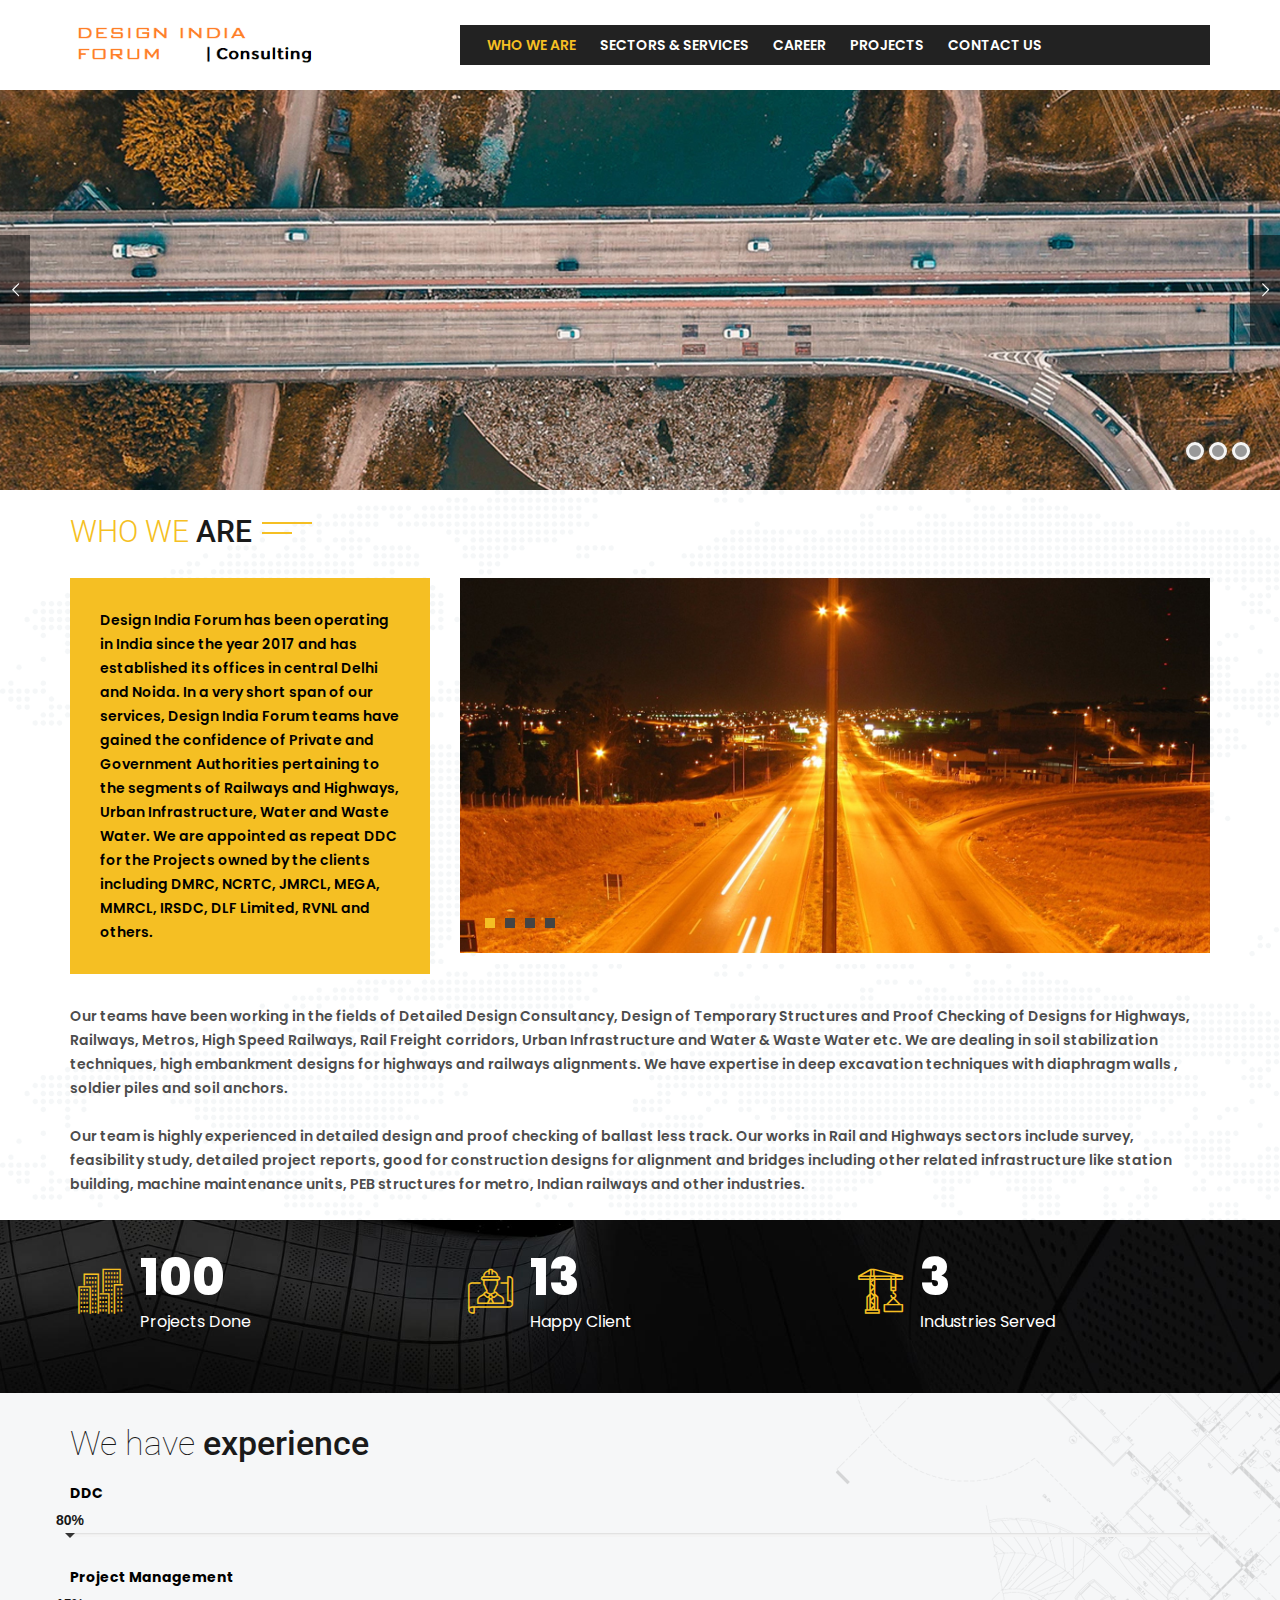
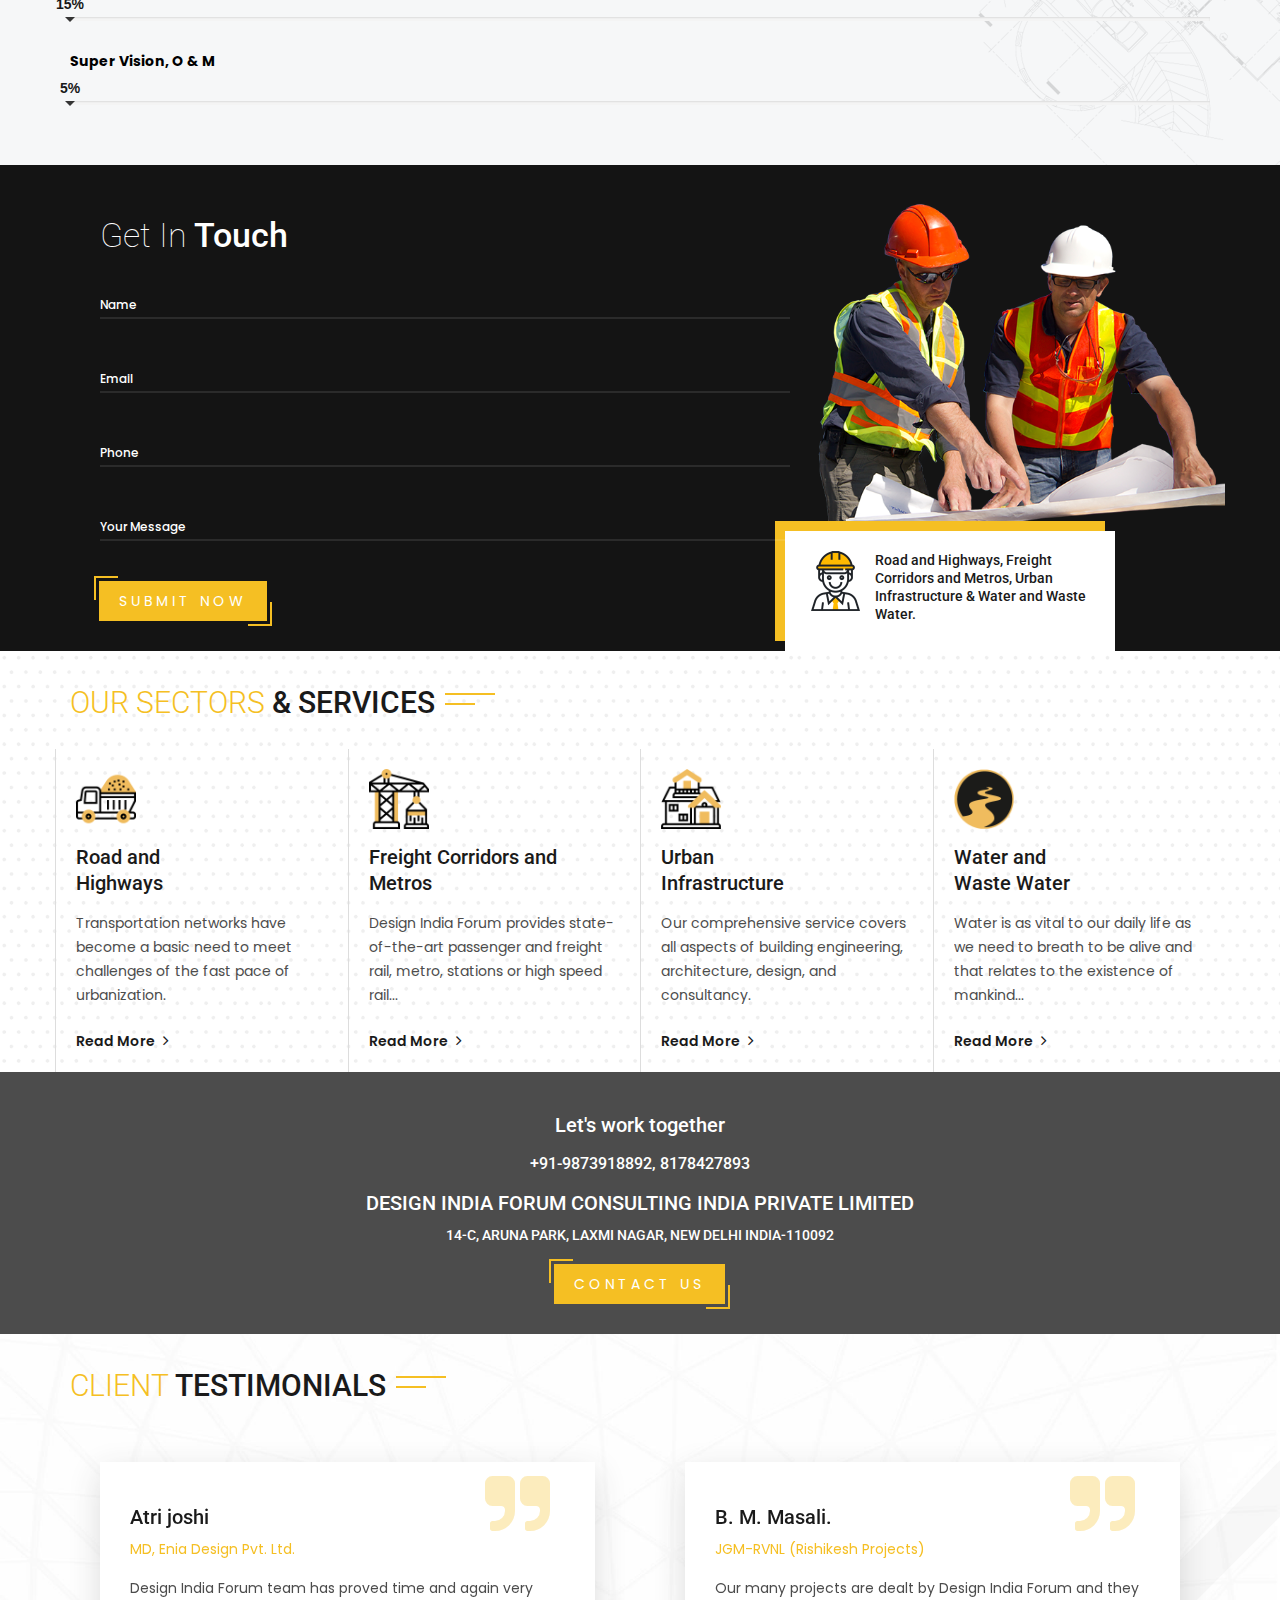
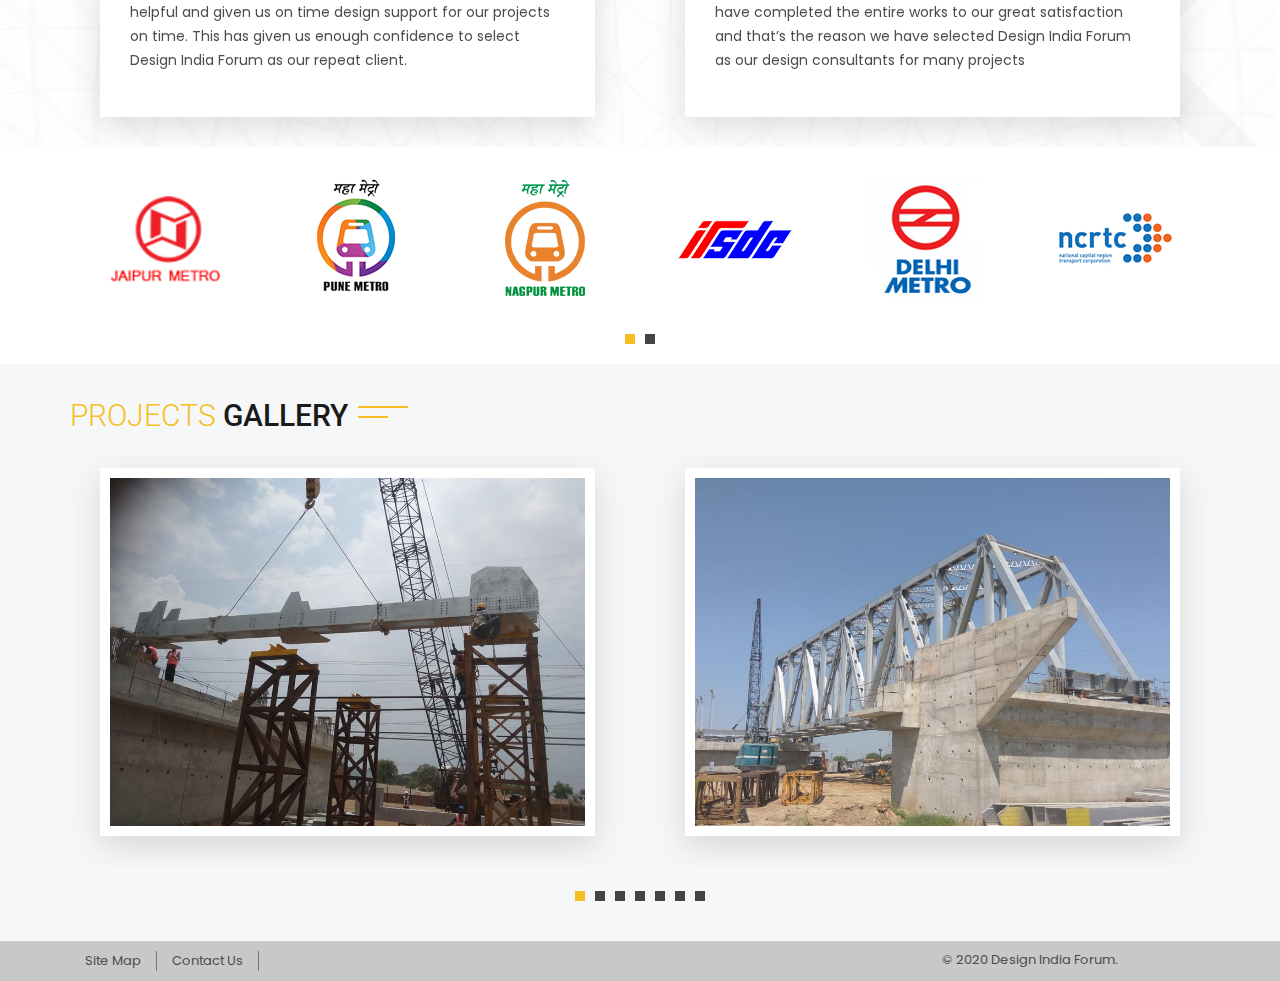
==== index.html @ 88bbe51a "init" ====
<!DOCTYPE html>
<html lang="en">

<!-- Mirrored from ringentinfra.com/ by HTTrack Website Copier/3.x [XR&CO'2014], Sun, 21 Jun 2020 13:38:44 GMT -->
<head>
    <!-- Global site tag (gtag.js) - Google Analytics -->
<script async src="https://www.googletagmanager.com/gtag/js?id=UA-129308106-2"></script>
<script>
  window.dataLayer = window.dataLayer || [];
  function gtag(){dataLayer.push(arguments);}
  gtag('js', new Date());

  gtag('config', 'UA-129308106-2');
</script>


	<!-- META -->
    <meta charset="utf-8">
    <meta http-equiv="X-UA-Compatible" content="IE=edge">
    <meta name="keywords" content="" />
    <meta name="author" content="" />
    <meta name="robots" content="" />    
    <meta name="description" content="" />
    
    <!-- FAVICONS ICON -->
    <link rel="icon" href="images/favicon.ico" type="image/x-icon" />
    <link rel="shortcut icon" type="image/x-icon" href="images/favicon.png" />
    
    <!-- PAGE TITLE HERE -->
    <title>Design India Forum | Home</title>
    
    <!-- MOBILE SPECIFIC -->
    <meta name="viewport" content="width=device-width, initial-scale=1">
    
    <!-- [if lt IE 9]>
        <script src="js/html5shiv.min.js"></script>
        <script src="js/respond.min.js"></script>
	<![endif] -->
    
    <!-- BOOTSTRAP STYLE SHEET -->
    <link rel="stylesheet" type="text/css" href="css/bootstrap.min.css">
    <!-- FONTAWESOME STYLE SHEET -->
    <link rel="stylesheet" type="text/css" href="css/fontawesome/css/font-awesome.min.css" />


    <!-- OWL CAROUSEL STYLE SHEET -->
    <link rel="stylesheet" type="text/css" href="css/owl.carousel.min.css">

    <!-- MAGNIFIC POPUP STYLE SHEET -->
    <link rel="stylesheet" type="text/css" href="css/magnific-popup.min.css">
	
    <!-- LOADER STYLE SHEET -->
    <link rel="stylesheet" type="text/css" href="css/loader.min.css">   

    <!-- FLATICON STYLE SHEET -->
    <link rel="stylesheet" type="text/css" href="css/flaticon.min.css">

    <!-- MAIN STYLE SHEET -->
    <link rel="stylesheet" type="text/css" href="css/style.css">

    <!-- Color Theme Change Css -->
    <link rel="stylesheet" class="skin" type="text/css" href="css/skin/skin-1.css">  
	
    <!-- Side Switcher Css-->
    <link rel="stylesheet" type="text/css" href="css/switcher.css">    

    <!-- REVOLUTION SLIDER CSS -->
    <link rel="stylesheet" type="text/css" href="plugins/revolution/revolution/css/settings.css">
	
    <!-- REVOLUTION NAVIGATION STYLE -->
    <link rel="stylesheet" type="text/css" href="plugins/revolution/revolution/css/navigation.css">
    
    <!-- Google Fonts -->
    <link href="https://fonts.googleapis.com/css?family=Roboto:100,100i,300,300i,400,400i,500,500i,700,700i,900,900i" rel="stylesheet">  
	<link href="https://fonts.googleapis.com/css?family=Poppins:200,200i,300,300i,400,400i,500,500i,600,600i,700,700i,800,800i,900,900i" rel="stylesheet">

</head>

<body>

	<div class="page-wraper"> 
        <!-- HEADER START -->
        <header class="site-header header-style-2">
			<!-- Search Form -->
            <div class="header-middle bg-white">
                <div class="container">
				<div class="row">
				<div class="col-md-4">
                    <div class="logo-header">
                        <a href="index-2.html">
                            <img src="images/logo-light.png" width="216" height="37" alt="" />
                        </a>
                    </div>
                    </div>
					<div class="col-md-8">
					<!-- Search Form -->
            <div class="sticky-header main-bar-wraper">
                <div class="main-bar header-botton nav-bg-secondry">
                    <div class="container">
                        <!-- NAV Toggle Button -->
                        <button data-target=".header-nav" data-toggle="collapse" type="button" class="navbar-toggle collapsed">
                            <span class="sr-only">Toggle navigation</span>
                            <span class="icon-bar"></span>
                            <span class="icon-bar"></span>
                            <span class="icon-bar"></span>
                        </button>
                        
                        <!-- MAIN Nav -->
                        <div class="header-nav navbar-collapse collapse">
                                <ul class=" nav navbar-nav">
                                    <!-- <li> -->
                                        <!-- <a href="index.html">Home</a> -->
                                     <!-- </li> -->
                                    <li  class="active">
                                        <a href="index-2.html">Who We Are</a>
                                    </li>                                                                                                                                            
                                    <li>
                                        <a href="javascript:;">Sectors & Services</a>
                                        <ul class="sub-menu">
                                            <li><a href="roadshighway.html">Road and Highways</a></li>
                                            <li><a href="freightcorridorsmetros.html">Freight Corridors and Metros</a></li>
                                            <li><a href="urbanInfrastructure.html">Urban Infrastructure</a></li>                                    
                                            <li><a href="waterwastewater.html">Water and Waste Water</a></li>                     
                                        </ul>                                   
                                    </li>

                                    <li>
                                        <a href="career.html">Career</a>                                        
                                    </li>
                                    <li>
                                        <a href="project.html">Projects</a>                                        
                                    </li> 
                                    <li>
                                        <a href="contact.html">Contact Us</a>                                        
                                    </li> 
                                         									

                                                                   
                                </ul>
                            </div>
                    </div>
                </div>
            </div>    
					</div>
                 </div>
                    
                </div>
            </div>
            
			        
            
        </header>
        <!-- HEADER END -->
        
        <!-- CONTENT START -->
        <div class="page-content">

                                            
            <!-- SLIDER START -->
            <div id="welcome_wrapper" class="rev_slider_wrapper fullscreen-container" data-alias="goodnews-header">
                <div id="rev_slider_one" class="rev_slider fullwidthabanner" style="display:none;" data-version="5.4.3.1">
                    <ul>	
                        <!-- SLIDE 1 -->
                        <li data-index="rs-901" 
                        data-transition="fade" 
                        data-slotamount="default" 
                        data-hideafterloop="0" 
                        data-hideslideonmobile="off"  
                        data-easein="default" 
                        data-easeout="default" 
                        data-masterspeed="default"  
                        data-thumb="images/main-slider/slider2/slide1.jpg"  
                        data-rotate="0"  
                        data-fstransition="fade" 
                        data-fsmasterspeed="300" 
                        data-fsslotamount="7" 
                        data-saveperformance="off"  
                        data-title="" 
                        data-param1="" 
                        data-param2="" 
                        data-param3="" 
                        data-param4="" 
                        data-param5="" 
                        data-param6="" 
                        data-param7="" 
                        data-param8="" 
                        data-param9="" 
                        data-param10="" 
                        data-description="">
                            <!-- MAIN IMAGE -->
                            <img src="images/main-slider/slider2/slide1.jpg" alt="" class="rev-slidebg" data-bgfit="cover" data-bgparallax="10" data-bgposition="center center" data-bgrepeat="no-repeat" data-no-retina=""/>
                            <!-- LAYERS -->
                            <!-- LAYER NR. 1 [ for overlay ] -->
                            <div class="tp-caption tp-shape tp-shapewrapper " 
                            id="slide-901-layer-0" 
                            data-x="['center','center','center','center']" data-hoffset="['0','0','0','0']" 
                            data-y="['middle','middle','middle','middle']" data-voffset="['0','0','0','0']" 
                            data-width="full"
                            data-height="full"
                            data-whitespace="nowrap"
                            data-type="shape" 
                            data-basealign="slide" 
                            data-responsive_offset="off" 
                            data-responsive="off"
                            data-frames='[
                            {"from":"opacity:0;","speed":1000,"to":"o:1;","delay":0,"ease":"Power4.easeOut"},
                            {"delay":"wait","speed":1000,"to":"opacity:0;","ease":"Power4.easeOut"}
                            ]'
                            data-textAlign="['left','left','left','left']"
                            data-paddingtop="[0,0,0,0]"
                            data-paddingright="[0,0,0,0]"
                            data-paddingbottom="[0,0,0,0]"
                            data-paddingleft="[0,0,0,0]"
                            
                            style="z-index: 1;background-color:rgba(0, 0, 0, 0.0);border-color:rgba(0, 0, 0, 0);border-width:0px;"> 
                            </div>
                            
                           
                           
                                                        
                            <!-- LAYER NR. 4 [ for title ] -->
                            <div class="tp-caption   tp-resizeme" 
                            id="slide-901-layer-2" 
                            data-x="['left','left','left','left']" data-hoffset="['50','130','130','130']" 
                            data-y="['top','top','top','top']" data-voffset="['100','100','70','80']"  
                            data-fontsize="['72','72','62','52']"
                            data-lineheight="['82','82','72','62']"
                            data-width="['700','700','700','96%']"
                            data-height="['none','none','none','none']"
                            data-whitespace="['normal','normal','normal','normal']"
                        
                            data-type="text" 
                            data-responsive_offset="on" 
                           data-frames='[{"from":"y:[100%];z:0;rX:0deg;rY:0;rZ:0;sX:1;sY:1;skX:0;skY:0;","mask":"x:0px;y:0px;s:inherit;e:inherit;","speed":1500,"to":"o:1;","delay":1000,"ease":"Power3.easeInOut"},{"delay":"wait","speed":1000,"to":"auto:auto;","mask":"x:0;y:0;s:inherit;e:inherit;","ease":"Power3.easeInOut"}]'
                            data-textAlign="['left','left','left','left']"
                            data-paddingtop="[5,5,5,5]"
                            data-paddingright="[0,0,0,0]"
                            data-paddingbottom="[0,0,0,0]"
                            data-paddingleft="[0,0,0,0]"
                        
                            style="z-index: 13; 
                            white-space: normal; 
                            font-weight: 700;
                            color:#fff;
                            border-width:0px;font-family: 'Poppins', sans-serif; text-transform:uppercase ;">
                            <div>We Build Your Dream</div>
                            
                            </div>
                        
                            <!-- LAYER NR. 5 [ for block] -->

							   

                            
                            <!-- LAYER NR. 5 [ for block] -->
                            <div class="tp-caption   tp-resizeme" 
                            id="slide-901-layer-4" 
                            data-x="['left','left','left','left']" data-hoffset="['50','130','130','130']" 
                            data-y="['top','top','top','top']" data-voffset="['370','370','310','260']"  
                            data-fontsize="['20','20','38','28']"
                            data-lineheight="['28','28','48','38']"
                            data-width="['600','600','700','600']"
                            data-height="['none','none','none','none']"
                            data-whitespace="['normal','normal','normal','normal']"
                        
                            data-type="text" 
                            data-responsive_offset="on" 
                            data-frames='[{"from":"y:[100%];z:0;rX:0deg;rY:0;rZ:0;sX:1;sY:1;skX:0;skY:0;","mask":"x:0px;y:0px;s:inherit;e:inherit;","speed":1500,"to":"o:1;","delay":1000,"ease":"Power3.easeInOut"},{"delay":"wait","speed":1000,"to":"auto:auto;","mask":"x:0;y:0;s:inherit;e:inherit;","ease":"Power3.easeInOut"}]'
                            data-textAlign="['left','left','left','left']"
                            data-paddingtop="[5,5,5,5]"
                            data-paddingright="[0,0,0,0]"
                            data-paddingbottom="[0,0,0,0]"
                            data-paddingleft="[0,0,0,0]"
                        
                            style="z-index: 13; 
                            white-space: normal; 
                            font-weight: 500;
                            color:#fff;
                             border-width:0px;font-family: 'Poppins', sans-serif; display:none;">
                            It is a long established fact that a reader will be distracted by the readable content.
                            
                            </div>                                                               
                        
                            <!-- LAYER NR. 5 [ for see all service botton ] -->
                            <div class="tp-caption tp-resizeme" 	
                            id="slide-901-layer-5"						
                            data-x="['left','left','left','left']" data-hoffset="['50','130','130','130']" 
    
                            data-y="['top','top','top','top']" data-voffset="['460','480','500','420']"  
                            data-lineheight="['none','none','none','none']"
                            data-width="['300','300','300','300']"
                            data-height="['none','none','none','none']"
                            data-whitespace="['normal','normal','normal','normal']"
                            
                            data-type="text" 
                            data-responsive_offset="on"
                            data-frames='[{"from":"y:[100%];z:0;rX:0deg;rY:0;rZ:0;sX:1;sY:1;skX:0;skY:0;","mask":"x:0px;y:0px;s:inherit;e:inherit;","speed":1500,"to":"o:1;","delay":1000,"ease":"Power3.easeInOut"},{"delay":"wait","speed":1000,"to":"auto:auto;","mask":"x:0;y:0;s:inherit;e:inherit;","ease":"Power3.easeInOut"}]'
                            data-textAlign="['left','left','left','left']"
                            data-paddingtop="[0,0,0,0]"
                            data-paddingright="[0,0,0,0]"
                            data-paddingbottom="[0,0,0,0]"
                            data-paddingleft="[0,0,0,0]"
                            
                            style="z-index:100; text-transform:uppercase; margin:10px;display:none;">
                            <a href="javascript:;" class="site-button-secondry btn-effect">More About</a>
                            </div>
                            
                            
                            <!-- LAYER NR. 6 [ for see all service botton ] -->
                            <div class="tp-caption tp-resizeme" 	
                            id="slide-901-layer-6"						
                            data-x="['left','left','left','left']" data-hoffset="['50','130','130','130']" 
    
                            data-y="['top','top','top','top']" data-voffset="['400','480','500','420']"  
                            data-lineheight="['none','none','none','none']"
                            data-width="['300','300','300','300']"
                            data-height="['none','none','none','none']"
                            data-whitespace="['normal','normal','normal','normal']"
                            
                            data-type="text" 
                            data-responsive_offset="on"
                            data-frames='[{"from":"y:[100%];z:0;rX:0deg;rY:0;rZ:0;sX:1;sY:1;skX:0;skY:0;","mask":"x:0px;y:0px;s:inherit;e:inherit;","speed":1500,"to":"o:1;","delay":1000,"ease":"Power3.easeInOut"},{"delay":"wait","speed":1000,"to":"auto:auto;","mask":"x:0;y:0;s:inherit;e:inherit;","ease":"Power3.easeInOut"}]'
                            data-textAlign="['left','left','left','left']"
                            data-paddingtop="[0,0,0,0]"
                            data-paddingright="[0,0,0,0]"
                            data-paddingbottom="[0,0,0,0]"
                            data-paddingleft="[0,0,0,0]"
                            
                            style="z-index:100; text-transform:uppercase; margin:10px;display:none;">
                            <a href="javascript:;" class="site-button btn-effect">Contact Us</a>
                            </div>     
                        </li>
                        

                        <!-- SLIDE 2 -->
                       <li data-index="rs-902" 
                        data-transition="fade" 
                        data-slotamount="default" 
                        data-hideafterloop="0" 
                        data-hideslideonmobile="off"  
                        data-easein="default" 
                        data-easeout="default" 
                        data-masterspeed="default"  
                        data-thumb="images/main-slider/slider2/slide2.jpg"  
                        data-rotate="0"  
                        data-fstransition="fade" 
                        data-fsmasterspeed="300" 
                        data-fsslotamount="7" 
                        data-saveperformance="off"  
                        data-title="" 
                        data-param1="" 
                        data-param2="" 
                        data-param3="" 
                        data-param4="" 
                        data-param5="" 
                        data-param6="" 
                        data-param7="" 
                        data-param8="" 
                        data-param9="" 
                        data-param10="" 
                        data-description="">
                            <!-- MAIN IMAGE -->
                            <img src="images/main-slider/slider2/slide2.jpg" alt="" class="rev-slidebg" data-bgfit="cover" data-bgparallax="10" data-bgposition="center center" data-bgrepeat="no-repeat" data-no-retina="">
                            <!-- LAYERS -->
                            <!-- LAYER NR. 1 [ for overlay ] -->
                            <div class="tp-caption tp-shape tp-shapewrapper " 
                            id="slide-902-layer-0" 
                            data-x="['center','center','center','center']" data-hoffset="['0','0','0','0']" 
                            data-y="['middle','middle','middle','middle']" data-voffset="['0','0','0','0']" 
                            data-width="full"
                            data-height="full"
                            data-whitespace="nowrap"
                            data-type="shape" 
                            data-basealign="slide" 
                            data-responsive_offset="off" 
                            data-responsive="off"
                            data-frames='[
                            {"from":"opacity:0;","speed":1000,"to":"o:1;","delay":0,"ease":"Power4.easeOut"},
                            {"delay":"wait","speed":1000,"to":"opacity:0;","ease":"Power4.easeOut"}
                            ]'
                            data-textAlign="['left','left','left','left']"
                            data-paddingtop="[0,0,0,0]"
                            data-paddingright="[0,0,0,0]"
                            data-paddingbottom="[0,0,0,0]"
                            data-paddingleft="[0,0,0,0]"
                            
                            style="z-index: 1;background-color:rgba(0, 0, 0, 0.0);border-color:rgba(0, 0, 0, 0);border-width:0px;"> 
                            </div>
                            
                           
                           
                                                        
                            <!-- LAYER NR. 4 [ for title ] -->
                            <div class="tp-caption   tp-resizeme" 
                            id="slide-902-layer-2" 
                            data-x="['left','left','left','left']" data-hoffset="['50','130','130','130']" 
                            data-y="['top','top','top','top']" data-voffset="['100','100','70','80']"  
                            data-fontsize="['72','72','62','52']"
                            data-lineheight="['82','82','72','62']"
                            data-width="['700','700','700','96%']"
                            data-height="['none','none','none','none']"
                            data-whitespace="['normal','normal','normal','normal']"
                        
                            data-type="text" 
                            data-responsive_offset="on" 
                           data-frames='[{"from":"y:[100%];z:0;rX:0deg;rY:0;rZ:0;sX:1;sY:1;skX:0;skY:0;","mask":"x:0px;y:0px;s:inherit;e:inherit;","speed":1500,"to":"o:1;","delay":1000,"ease":"Power3.easeInOut"},{"delay":"wait","speed":1000,"to":"auto:auto;","mask":"x:0;y:0;s:inherit;e:inherit;","ease":"Power3.easeInOut"}]'
                            data-textAlign="['left','left','left','left']"
                            data-paddingtop="[5,5,5,5]"
                            data-paddingright="[0,0,0,0]"
                            data-paddingbottom="[0,0,0,0]"
                            data-paddingleft="[0,0,0,0]"
                        
                            style="z-index: 13; 
                            white-space: normal; 
                            font-weight: 700;
                            color:#111;
                            border-width:0px;font-family: 'Poppins', sans-serif; text-transform:uppercase ;">
                            <div>From concept to creation.</div>
                            
                            </div>
                        
                            <!-- LAYER NR. 5 [ for block] -->

							   

                            
                            <!-- LAYER NR. 5 [ for block] -->
                            <div class="tp-caption   tp-resizeme" 
                            id="slide-902-layer-4" 
                            data-x="['left','left','left','left']" data-hoffset="['50','130','130','130']" 
                            data-y="['top','top','top','top']" data-voffset="['370','370','310','300']"  
                            data-fontsize="['20','20','38','28']"
                            data-lineheight="['28','28','48','38']"
                            data-width="['600','600','700','600']"
                            data-height="['none','none','none','none']"
                            data-whitespace="['normal','normal','normal','normal']"
                        
                            data-type="text" 
                            data-responsive_offset="on" 
                            data-frames='[{"from":"y:[100%];z:0;rX:0deg;rY:0;rZ:0;sX:1;sY:1;skX:0;skY:0;","mask":"x:0px;y:0px;s:inherit;e:inherit;","speed":1500,"to":"o:1;","delay":1000,"ease":"Power3.easeInOut"},{"delay":"wait","speed":1000,"to":"auto:auto;","mask":"x:0;y:0;s:inherit;e:inherit;","ease":"Power3.easeInOut"}]'
                            data-textAlign="['left','left','left','left']"
                            data-paddingtop="[5,5,5,5]"
                            data-paddingright="[0,0,0,0]"
                            data-paddingbottom="[0,0,0,0]"
                            data-paddingleft="[0,0,0,0]"
                        
                            style="z-index: 13; 
                            white-space: normal; 
                            font-weight: 500;
                            color:#111;
                             border-width:0px;font-family: 'Poppins', sans-serif;display:none;">
                            It is a long established fact that a reader will be distracted by the readable content.
                            
                            </div>                                                               
                        
                            <!-- LAYER NR. 6 [ for see all service botton ] -->
                            <div class="tp-caption tp-resizeme" 	
                            id="slide-902-layer-5"						
                            data-x="['left','left','left','left']" data-hoffset="['50','130','130','130']" 
    
                            data-y="['top','top','top','top']" data-voffset="['460','480','500','420']"  
                            data-lineheight="['none','none','none','none']"
                            data-width="['300','300','300','300']"
                            data-height="['none','none','none','none']"
                            data-whitespace="['normal','normal','normal','normal']"
                            
                            data-type="text" 
                            data-responsive_offset="on"
                            data-frames='[{"from":"y:[100%];z:0;rX:0deg;rY:0;rZ:0;sX:1;sY:1;skX:0;skY:0;","mask":"x:0px;y:0px;s:inherit;e:inherit;","speed":1500,"to":"o:1;","delay":1000,"ease":"Power3.easeInOut"},{"delay":"wait","speed":1000,"to":"auto:auto;","mask":"x:0;y:0;s:inherit;e:inherit;","ease":"Power3.easeInOut"}]'
                            data-textAlign="['left','left','left','left']"
                            data-paddingtop="[0,0,0,0]"
                            data-paddingright="[0,0,0,0]"
                            data-paddingbottom="[0,0,0,0]"
                            data-paddingleft="[0,0,0,0]"
                            
                            style="z-index:100; text-transform:uppercase;margin:10px;display:none;">
                            <a href="javascript:;" class="site-button-secondry btn-effect ">More About</a>
                            </div>
                            
                            <!-- LAYER NR. 6 [ for see all service botton ] -->
                            <div class="tp-caption tp-resizeme" 	
                            id="slide-902-layer-6"						
                            data-x="['left','left','left','left']" data-hoffset="['50','130','130','130']" 
    
                            data-y="['top','top','top','top']" data-voffset="['400','480','500','420']"  
                            data-lineheight="['none','none','none','none']"
                            data-width="['300','300','300','300']"
                            data-height="['none','none','none','none']"
                            data-whitespace="['normal','normal','normal','normal']"
                            
                            data-type="text" 
                            data-responsive_offset="on"
                            data-frames='[{"from":"y:[100%];z:0;rX:0deg;rY:0;rZ:0;sX:1;sY:1;skX:0;skY:0;","mask":"x:0px;y:0px;s:inherit;e:inherit;","speed":1500,"to":"o:1;","delay":1000,"ease":"Power3.easeInOut"},{"delay":"wait","speed":1000,"to":"auto:auto;","mask":"x:0;y:0;s:inherit;e:inherit;","ease":"Power3.easeInOut"}]'
                            data-textAlign="['left','left','left','left']"
                            data-paddingtop="[0,0,0,0]"
                            data-paddingright="[0,0,0,0]"
                            data-paddingbottom="[0,0,0,0]"
                            data-paddingleft="[0,0,0,0]"
                            
                            style="z-index:100; text-transform:uppercase; margin:10px;display:none;">
                            <a href="javascript:;" class="site-button btn-effect">Contact Us</a>
                            </div>                                 
     
                        </li>
                        
                        
                        <!-- SLIDE 3-->
                        <li data-index="rs-903" 
                        data-transition="fade" 
                        data-slotamount="default" 
                        data-hideafterloop="0" 
                        data-hideslideonmobile="off"  
                        data-easein="default" 
                        data-easeout="default" 
                        data-masterspeed="default"  
                        data-thumb="images/main-slider/slider2/slide3.jpg"  
                        data-rotate="0"  
                        data-fstransition="fade" 
                        data-fsmasterspeed="300" 
                        data-fsslotamount="7" 
                        data-saveperformance="off"  
                        data-title="" 
                        data-param1="" 
                        data-param2="" 
                        data-param3="" 
                        data-param4="" 
                        data-param5="" 
                        data-param6="" 
                        data-param7="" 
                        data-param8="" 
                        data-param9="" 
                        data-param10="" 
                        data-description="">
                            <!-- MAIN IMAGE -->
                            <img src="images/main-slider/slider2/slide3.jpg" alt="" class="rev-slidebg" data-bgfit="cover" data-bgparallax="10" data-bgposition="center center" data-bgrepeat="no-repeat" data-no-retina="">
                            <!-- LAYERS -->
                            <!-- LAYER NR. 1 [ for overlay ] -->
                            <div class="tp-caption tp-shape tp-shapewrapper " 
                            id="slide-903-layer-0" 
                            data-x="['center','center','center','center']" data-hoffset="['0','0','0','0']" 
                            data-y="['middle','middle','middle','middle']" data-voffset="['0','0','0','0']" 
                            data-width="full"
                            data-height="full"
                            data-whitespace="nowrap"
                            data-type="shape" 
                            data-basealign="slide" 
                            data-responsive_offset="off" 
                            data-responsive="off"
                            data-frames='[
                            {"from":"opacity:0;","speed":1000,"to":"o:1;","delay":0,"ease":"Power4.easeOut"},
                            {"delay":"wait","speed":1000,"to":"opacity:0;","ease":"Power4.easeOut"}
                            ]'
                            data-textAlign="['left','left','left','left']"
                            data-paddingtop="[0,0,0,0]"
                            data-paddingright="[0,0,0,0]"
                            data-paddingbottom="[0,0,0,0]"
                            data-paddingleft="[0,0,0,0]"
                            
                            style="z-index: 1;background-color:rgba(0, 0, 0, 0.0);border-color:rgba(0, 0, 0, 0);border-width:0px;"> 
                            </div>
                  
                            <!-- LAYER NR. 4 [ for title ] -->
                            <div class="tp-caption   tp-resizeme" 
                            id="slide-903-layer-2" 
                            data-x="['left','left','left','left']" data-hoffset="['50','130','130','130']" 
                            data-y="['top','top','top','top']" data-voffset="['100','100','70','80']"  
                            data-fontsize="['72','72','62','52']"
                            data-lineheight="['82','82','72','62']"
                            data-width="['700','700','700','96%']"
                            data-height="['none','none','none','none']"
                            data-whitespace="['normal','normal','normal','normal']"
                        
                            data-type="text" 
                            data-responsive_offset="on" 
                           data-frames='[{"from":"y:[100%];z:0;rX:0deg;rY:0;rZ:0;sX:1;sY:1;skX:0;skY:0;","mask":"x:0px;y:0px;s:inherit;e:inherit;","speed":1500,"to":"o:1;","delay":1000,"ease":"Power3.easeInOut"},{"delay":"wait","speed":1000,"to":"auto:auto;","mask":"x:0;y:0;s:inherit;e:inherit;","ease":"Power3.easeInOut"}]'
                            data-textAlign="['left','left','left','left']"
                            data-paddingtop="[5,5,5,5]"
                            data-paddingright="[0,0,0,0]"
                            data-paddingbottom="[0,0,0,0]"
                            data-paddingleft="[0,0,0,0]"
                        
                            style="z-index: 13; 
                            white-space: normal; 
                            font-weight: 700;
                            color:#fff;
							text-shadow:0 0 5px rgba(0,0,0,0.5);
                            border-width:0px;font-family: 'Poppins', sans-serif; text-transform:uppercase ;">
                            <div>Making dreams come to life</div>
                            
                            </div>
                        
                            <!-- LAYER NR. 5 [ for block] -->

                            <!-- LAYER NR. 5 [ for block] -->
                            <div class="tp-caption   tp-resizeme" 
                            id="slide-903-layer-4" 
                            data-x="['left','left','left','left']" data-hoffset="['50','130','130','130']" 
                            data-y="['top','top','top','top']" data-voffset="['370','370','310','300']"  
                            data-fontsize="['20','20','38','28']"
                            data-lineheight="['28','28','48','38']"
                            data-width="['600','600','700','600']"
                            data-height="['none','none','none','none']"
                            data-whitespace="['normal','normal','normal','normal']"
                        
                            data-type="text" 
                            data-responsive_offset="on" 
                            data-frames='[{"from":"y:[100%];z:0;rX:0deg;rY:0;rZ:0;sX:1;sY:1;skX:0;skY:0;","mask":"x:0px;y:0px;s:inherit;e:inherit;","speed":1500,"to":"o:1;","delay":1000,"ease":"Power3.easeInOut"},{"delay":"wait","speed":1000,"to":"auto:auto;","mask":"x:0;y:0;s:inherit;e:inherit;","ease":"Power3.easeInOut"}]'
                            data-textAlign="['left','left','left','left']"
                            data-paddingtop="[5,5,5,5]"
                            data-paddingright="[0,0,0,0]"
                            data-paddingbottom="[0,0,0,0]"
                            data-paddingleft="[0,0,0,0]"
                        
                            style="z-index: 13; 
                            white-space: normal; 
                            font-weight: 500;
                            color:#fff;
							text-shadow:0 0 5px rgba(0,0,0,0.5);
                             border-width:0px;font-family: 'Poppins', sans-serif;display:none;">
                            It is a long established fact that a reader will be distracted by the readable content.
                            
                            </div>                                                               
                        
                            <!-- LAYER NR. 6 [ for see all service botton ] -->
                            <div class="tp-caption tp-resizeme" 	
                            id="slide-903-layer-5"						
                            data-x="['left','left','left','left']" data-hoffset="['50','130','130','130']" 
    
                            data-y="['top','top','top','top']" data-voffset="['460','480','500','420']"  
                            data-lineheight="['none','none','none','none']"
                            data-width="['300','300','300','300']"
                            data-height="['none','none','none','none']"
                            data-whitespace="['normal','normal','normal','normal']"
                            
                            data-type="text" 
                            data-responsive_offset="on"
                            data-frames='[{"from":"y:[100%];z:0;rX:0deg;rY:0;rZ:0;sX:1;sY:1;skX:0;skY:0;","mask":"x:0px;y:0px;s:inherit;e:inherit;","speed":1500,"to":"o:1;","delay":1000,"ease":"Power3.easeInOut"},{"delay":"wait","speed":1000,"to":"auto:auto;","mask":"x:0;y:0;s:inherit;e:inherit;","ease":"Power3.easeInOut"}]'
                            data-textAlign="['left','left','left','left']"
                            data-paddingtop="[0,0,0,0]"
                            data-paddingright="[0,0,0,0]"
                            data-paddingbottom="[0,0,0,0]"
                            data-paddingleft="[0,0,0,0]"
                            
                            style="z-index:100; text-transform:uppercase;margin:10px;display:none;">
                            <a href="javascript:;" class="site-button-secondry btn-effect">More About</a>
                            </div>
                            
                            <!-- LAYER NR. 6 [ for see all service botton ] -->
                            <div class="tp-caption tp-resizeme" 	
                            id="slide-903-layer-6"						
                            data-x="['left','left','left','left']" data-hoffset="['50','130','130','130']" 
    
                            data-y="['top','top','top','top']" data-voffset="['400','480','500','420']"  
                            data-lineheight="['none','none','none','none']"
                            data-width="['300','300','300','300']"
                            data-height="['none','none','none','none']"
                            data-whitespace="['normal','normal','normal','normal']"
                            
                            data-type="text" 
                            data-responsive_offset="on"
                            data-frames='[{"from":"y:[100%];z:0;rX:0deg;rY:0;rZ:0;sX:1;sY:1;skX:0;skY:0;","mask":"x:0px;y:0px;s:inherit;e:inherit;","speed":1500,"to":"o:1;","delay":1000,"ease":"Power3.easeInOut"},{"delay":"wait","speed":1000,"to":"auto:auto;","mask":"x:0;y:0;s:inherit;e:inherit;","ease":"Power3.easeInOut"}]'
                            data-textAlign="['left','left','left','left']"
                            data-paddingtop="[0,0,0,0]"
                            data-paddingright="[0,0,0,0]"
                            data-paddingbottom="[0,0,0,0]"
                            data-paddingleft="[0,0,0,0]"
                            
                            style="z-index:100; text-transform:uppercase; margin:10px;display:none;">
                            <a href="javascript:;" class="site-button btn-effect">Contact Us</a>
                            </div>                              
     
                        </li>                                                                                             

                         
                    </ul>
                    <div class="tp-bannertimer tp-bottom" style="visibility: hidden !important;"></div>	
                </div>
            </div>
            <!-- SLIDER END -->
            
  

            <!-- ABOUT COMPANY START -->
            <div class="section-full " style="background-image:url(images/background/bg-map.png)">
                <div class="services-half-section-top " >
                    <div class="container">
                        <!-- TITLE START -->
                        <div class="section-head">
                            <div class="mt-separator-outer separator-left text-wh">
                                <div class="mt-separator">
                                    <h2 class="text-uppercase sep-line-one "><span class="font-weight-300 text-primary">Who We</span> Are</h2>
                                </div>
                                
                            </div>
                        </div>                   
                        <!-- TITLE END --> 
    
                            <div class="section-content">
                                <div class="row">                                    
                                    <div class="col-lg-4 col-md-12 col-sm-12">
                                        <div class="about-home-right about-right-v2 bg-primary text-black p-a30">
                                           
                                            <p><strong>Design India Forum has been operating in India since the year 2017 and has established its offices in central Delhi and Noida. In a very short span of our services, Design India Forum teams have gained the confidence of Private and Government Authorities pertaining to the segments of Railways and Highways, Urban Infrastructure, Water and Waste Water. We are appointed as repeat DDC for the Projects owned by the clients including DMRC, NCRTC, JMRCL, MEGA, MMRCL, IRSDC, DLF Limited, RVNL and others.</strong></p>
                                            
                                                                                             
                                        </div>
                                    </div>
									
                                    <div class="col-lg-8 col-md-12 col-sm-12">
                                        <div class="owl-carousel about-home about-home-v2 owl-dots-bottom-left">
                                            <!-- COLUMNS 1 --> 
                                            <div class="item ">
                                                <div class="mt-img-effect zoom-slow">
                                                    <a href="javascript:void(0);"><img src="images/gallery/pic8.jpg" alt=""></a>
                                               </div>
                                            </div>
                                            <!-- COLUMNS 2 --> 
                                            <div class="item ">
                                                <div class="mt-img-effect zoom-slow">
                                                    <a href="javascript:void(0);"><img src="images/gallery/pic6.jpg" alt=""></a>
                                               </div>
                                            </div>
                                            <!-- COLUMNS 3 --> 
                                            <div class="item ">
                                                <div class="mt-img-effect zoom-slow">
                                                    <a href="javascript:void(0);"><img src="images/gallery/pic9.jpg" alt=""></a>
                                               </div>
                                            </div>
                                            <!-- COLUMNS 4 --> 
                                            <!-- <div class="item "> -->
                                                <!-- <div class="mt-img-effect zoom-slow"> -->
                                                    <!-- <a href="javascript:void(0);"><img src="images/gallery/pic2.jpg" alt=""></a> -->
                                               <!-- </div> -->
                                            <!-- </div> -->
                                            <!-- COLUMNS 5 --> 
                                            <div class="item ">
                                                <div class="mt-img-effect zoom-slow">
                                                    <a href="javascript:void(0);"><img src="images/gallery/pic3.jpg" alt=""></a>
                                               </div>
                                            </div>                                                                                                                                                                
                                       </div>
                                    </div>									
									
									
									 <div class="col-lg-12 col-md-12 col-sm-12 pt-30">
									 <p><strong>Our teams have been working in the fields of Detailed Design Consultancy, Design of Temporary Structures and Proof Checking of Designs for Highways, Railways, Metros, High Speed Railways, Rail Freight corridors, Urban Infrastructure and Water & Waste Water etc.
									 We are dealing in soil stabilization techniques, high embankment designs for highways and railways alignments. We have expertise in deep excavation techniques with diaphragm walls , soldier piles and soil anchors.<br><br>
									 Our team is highly experienced in detailed design and proof checking of ballast less track. Our works in Rail and Highways sectors include survey, feasibility study, detailed project reports, good for construction designs for alignment and bridges including other related infrastructure like station building, machine maintenance units, PEB structures for metro, Indian railways and other industries.</strong></p>
									 </div>
									
                                </div>
								
								
								
                           </div>
                     </div>
                </div>     
                
                <div class="services-half-section-bottom  p-b30  bg-secondry bg-cover bg-center bg-no-repeat" style="background-image:url(images/background/bg5.jpg)">
                    <div class="container">
                        <div class="section-content">
                            <div class="row">
                                
                                <div class="col-md-4 col-sm-4">
                                    <div class="text-primary mt-icon-box-wraper left m-b30">
                                        <span class="icon-md p-t10">
                                            <i class="flaticon-city"></i>
                                        </span>
                                        <div class="icon-content text-white">                                
                                            <div class="counter font-50 font-weight-800 m-b5">750</div>
                                            <span class="font-16">Projects Done</span>
                                        </div>
                                    </div>
                                </div>
                                
                                <div class="col-md-4 col-sm-4">
                                    <div class="text-primary mt-icon-box-wraper left m-b30">
                                        <span class="icon-md p-t10">
                                            <i class="flaticon-worker"></i>
                                        </span>
                                        <div class="icon-content text-white">                                
                                            <div class="counter font-50 font-weight-800 m-b5">100</div>
                                            <span class="font-16">Happy Client</span>
                                        </div>
                                    </div>
                                </div>
                                
                                <div class="col-md-4 col-sm-4">
                                    <div class="text-primary mt-icon-box-wraper left m-b30">
                                        <span class="icon-md p-t10">
                                            <i class="flaticon-crane"></i>
                                        </span>
                                        <div class="icon-content text-white">                                
                                            <div class="counter font-50 font-weight-800 m-b5">25</div>
                                            <span class="font-16">Industries Served</span>
                                        </div>
                                    </div>
                                </div>
                                
                                <!-- <div class="col-md-3 col-sm-6"> -->
                                    <!-- <div class="text-primary mt-icon-box-wraper left m-b0"> -->
                                        <!-- <span class="icon-md p-t10"> -->
                                            <!-- <i class="flaticon-art-and-design"></i> -->
                                        <!-- </span> -->
                                        <!-- <div class="icon-content text-white">                                 -->
                                            <!-- <div class="counter font-50 font-weight-800 m-b5">180</div> -->
                                            <!-- <span class="font-16">Renovate</span> -->
                                        <!-- </div> -->
                                    <!-- </div> -->
                                <!-- </div> -->
                            
                           </div>
                        </div>
                    </div>
             
                </div>
            </div>   
            <!-- ABOUT COMPANY END -->
            
             <!-- ABOUT COMPANY SECTION START -->
            <div class="section-full p-t30 bg-gray bg-no-repeat bg-bottom-right" style="background-image:url(images/background/bg-4.png);">
                <div class="container">
                    <div class="section-content ">
                        <div class="row">
                            <!-- <div class="col-md-7 col-sm-6  m-b30"> -->
                            	<!-- <div class="brochur bg-dark p-a20"> -->
                                    <!-- <div class="row"> -->
                                        <!-- <div class="col-md-6"> -->
                                            <!-- <div class="p-a30 bg-primary bg-bottom-right" style="background-image:url(images/background/bg-site.png);"> -->
                                                <!-- <div class="text-black"> -->
                                                    <!-- <h4 class="mt-tilte m-t0">Brochure</h4> -->
                                                    <!-- <p>Typefaces and layouts, and in appearance of different general the content of dorem ipsum dolor sit amet. </p> -->
                                                    <!-- <a href="javascript:;" class="site-button-secondry btn-half"><span> Download brochure</span></a> -->
                                                <!-- </div> -->
                                            <!-- </div>                                     -->
                                        <!-- </div> -->
                                        <!-- <div class="col-md-6"> -->
                                                <!-- <div class="text-white p-r15"> -->
                                                    <!-- <h4 class="mt-tilte">Let's help you!</h4> -->
                                                   <!-- <p>There are many variations of passages of lorem available, but the majority have suffered alteration in some form, by inject humour, or randomised words which don't look even slightly believable.</p> -->
                                                    <!-- <a href="javascript:;" class="site-button btn-effect">Contact Us</a> -->
                                                <!-- </div> -->
    
                                        <!-- </div> -->
                                    <!-- </div> -->
                                <!-- </div> -->
                            <!-- </div>                         -->
                            <div class="col-md-12 col-sm-12 m-b30">
                                <div class="our-exp">
                                    <div class="mt-box">
                                        <h3 class="m-t0"><span class="font-weight-100"> We have</span> experience</h3>
                                    </div>                                    
                                    <span class="progressText text-black"><B>DDC</B></span>
                                    <div class="progress mt-probar-1  m-b30 m-t10">
                                        <div class="progress-bar bg-primary " role="progressbar" aria-valuenow="80" aria-valuemin="0" aria-valuemax="100" >
                                            <span  class="popOver" data-toggle="tooltips" data-placement="top" title="80%"></span>
                                        </div>
                                    </div>
                                    
                                    <span class="progressText text-black"><B>Project Management</B></span>
                                    <div class="progress mt-probar-1 m-b30 m-t10">
                                        <div class="progress-bar bg-primary" role="progressbar" aria-valuenow="15" aria-valuemin="10" aria-valuemax="100">
                                            <span  class="popOver" data-toggle="tooltips" data-placement="top" title="15%"></span>
                                        </div>
                                    </div>
        
                                   
                                    <span class="progressText text-black"><B>Super Vision, O & M</B></span>
                                    <div class="progress mt-probar-1 m-b30 m-t10">
                                        <div class="progress-bar bg-primary" role="progressbar" aria-valuenow="5" aria-valuemin="0" aria-valuemax="100">
                                            <span  class="popOver" data-toggle="tooltips" data-placement="top" title="5%"></span>
                                        </div>
                                    </div>
                                   
                            
                                </div>
                            </div>
                       </div>  
                    </div>
                </div>
            </div>   
            <!-- ABOUT COMPANY SECTION END -->           
            
            <!-- OUR MISSION START -->
            <div class="section-full bg-dark ">
				<div class="section-content">
                    <div class="container get-in-touch-form">
                        
                        <div class="row">
                        	

                            
                            <div class="col-md-8 col-sm-8">
                                <div class="contact-home1-left contact-home1-left-v2 bg-dark p-a30 m-b0 p-t50">
                                    <h3 class="text-white m-t0"><span class="font-weight-100">Get In</span> Touch</h3>
                                    <form action="https://ringentinfra.com/contact.php" method="POST">
                                      
                                        <div class="input input-animate">
                                            <label for="name">Name</label>
                                            <input type="text" name="name"  id="name" required>
                                            <span class="spin"></span>
                                        </div>
                                        
                                        <div class="input input-animate">
                                            <label for="email">Email</label>
                                            <input type="email" name="email"   id="email" required>
                                            <span class="spin"></span>
                                        </div> 
                                        
                                        <div class="input input-animate">
                                            <label for="Phone">Phone</label>
                                            <input type="text" name="phone"  id="Phone" required>
                                            <span class="spin"></span>
                                        </div>   
                                        
                                        <div class="input input-animate">
                                            <label for="message">Your Message</label>
                                            <textarea name="message"  id="message" required></textarea>
                                            <span class="spin"></span>
                                        </div>
                                        
                                        <div class="text-left p-t10">
                                            <button type="submit" class="site-button btn-effect ">
                                              Submit Now
                                            </button>
                                        </div>    
                                    </form>
                                </div>
                            </div> 
                            
                        
                            <div class="get-in-touch-form-section">
                                <div class="get-in-touch-form-section-img"><img src="images/s-pic-1n.png" alt=""></div>
                                <div class="get-in-touch-info arrow-animation">
                                    <div class="mt-icon-box-wraper  p-a20 left bg-white hover-shadow">
                                        <div class="icon-md m-b20 scale-in-center">
                                            <span class="icon-cell text-secondry"><img src="images/icon/icon-img-01.png" alt=""></span>
                                        </div>
                                        <div class="icon-content">
                                            <h6 class="mt-tilte m-b0">Road and Highways, Freight Corridors and Metros, Urban Infrastructure & Water and Waste Water.</h6>
                                        </div>
                                    </div>
                                </div>
                            </div>
                                                                               
                            
                        </div>
                    </div>
                </div>
                  
            </div>   
            <!-- OUR MISSION  END -->
            
            <!-- OUR SERVICES START -->
            <div class="section-full p-t30 bg-white mobile-page-padding" style="background-image:url(images/background/ptn-1.png)">
				<div class="section-content">
                  
                        <div class="container">
                            <!-- TITLE START -->
                            <div class="section-head"> 
                                <div class="mt-separator-outer separator-left">
                                    <div class="mt-separator">
                                        <h2 class="text-uppercase sep-line-one "><span class="font-weight-300 text-primary">Our Sectors</span> & Services</h2>
                                    </div>
                                </div>
                                <h3 style="display:none;">There are many variations of passages of Lorem Ipsum available, but the majority have suffered alteration</h3>
                            </div>                  
                            <!-- TITLE END -->
                         
                            <div class="row services-v2 no-col-gap">
                                <div class="col-md-3 col-sm-6 col-xs-6 col-xs-100pc">
                                    
                                    <div class="mt-icon-box-wraper bdr-l-1 bdr-solid bdr-gray">
                                        <div class="relative  p-a20">
                                            
                                            <div class="icon-md inline-icon m-b15 text-primary scale-in-center">
                                                <span class="icon-cell"><img src="images/icon/dump-truck.png" alt=""></span>
                                            </div>
                                            <div class="icon-content">
                                                <h4 class="mt-tilte m-b25">	Road and <br>Highways</h4>
                                                <p>Transportation networks have become a basic need to meet challenges of the fast pace of urbanization.</p>
                                                <a href="roadshighway.html" class="site-button-link" data-hover="Read More">Read More <i class="fa fa-angle-right arrow-animation"></i></a>
                                            </div>
                                        </div>
                                    </div>                            	
                                    
                                </div>
                                
                                <div class="col-md-3 col-sm-6 col-xs-6 col-xs-100pc">
                                    
                                    <div class="mt-icon-box-wraper bdr-l-1 bdr-solid bdr-gray">
                                        <div class="relative   p-a20 ">
                                            
                                            <div class="icon-md inline-icon m-b15 text-primary scale-in-center">
                                                <span class="icon-cell"><img src="images/icon/crane-1.png" alt=""></span>
                                            </div>
                                            <div class="icon-content">
                                                <h4 class="mt-tilte m-b25">Freight Corridors and<br>Metros</h4>
                                                <p>Design India Forum provides state-of-the-art passenger and freight rail, metro, stations or high speed rail...</p>
                                                <a href="freightcorridorsmetros.html" class="site-button-link" data-hover="Read More">Read More <i class="fa fa-angle-right arrow-animation"></i></a>
                                            </div>
                                        </div>
                                    </div>                            	
                                    
                                </div>

                                <div class="col-md-3 col-sm-6 col-xs-6 col-xs-100pc">
                                    
                                    <div class="mt-icon-box-wraper bdr-l-1 bdr-solid bdr-gray">
                                        <div class="relative p-a20 ">
                                            
                                            <div class="icon-md inline-icon m-b15 text-primary scale-in-center">
                                                <span class="icon-cell"><img src="images/icon/architecture.png" alt=""></span>
                                            </div>
                                            <div class="icon-content">
                                                <h4 class="mt-tilte m-b25">Urban <br>Infrastructure</h4>
                                                <p>Our comprehensive service covers all aspects of building engineering, architecture,
												design, and consultancy.</p>
                                                <a href="urbanInfrastructure.html" class="site-button-link" data-hover="Read More">Read More <i class="fa fa-angle-right arrow-animation"></i></a>
                                            </div>
                                        </div>
                                    </div>                            	
                                    
                                </div>

                                <div class="col-md-3 col-sm-6 col-xs-6 col-xs-100pc">
                                    
                                    <div class="mt-icon-box-wraper bdr-l-1 bdr-solid bdr-gray">
                                        <div class="relative   p-a20 ">
                                            
                                            <div class="icon-md inline-icon m-b15 text-primary scale-in-center">
                                                <span class="icon-cell"><img src="images/icon/river.png" alt=""></span>
                                            </div>
                                            <div class="icon-content">
                                                <h4 class="mt-tilte m-b25">Water and<br>Waste Water</h4>
                                                <p>Water is as vital to our daily life as we need to breath to be alive and that relates to
												the existence of mankind...</p>
                                                <a href="waterwastewater.html" class="site-button-link" data-hover="Read More">Read More <i class="fa fa-angle-right arrow-animation"></i></a>
                                            </div>
                                        </div>
                                    </div>                            	
                                    
                                </div>
                            </div>
                                         
                        </div>
                </div>
				
                   
            </div>   
            <!-- OUR SERVICES  END -->
            			
            <!-- CALL US SECTION START -->
            <div class="section-full p-tb30 overlay-wraper bg-center bg-parallax bg-cover"  data-stellar-background-ratio="0.5" style="background-image:url(images/background/bg-10.jpg)">
            	<div class="overlay-main bg-black opacity-07"></div>
                <div class="container">
 
						<div class="section-content">
							<div class="call-us-section text-center text-white">
								<h4 class="m-b15">Let's work together</h4>
                                <h5 class="call-us-number m-b15 m-b0">+91-9873918892, 8178427893</h5>
                                <h4 class="call-us-address m-t0 m-b0">DESIGN INDIA FORUM CONSULTING INDIA PRIVATE LIMITED</h4>
								<h6 class="m-b20">14-C, ARUNA PARK, LAXMI NAGAR, NEW DELHI INDIA-110092</h6>
                                <a href="contact.html" class="site-button btn-effect">Contact Us</a>
							</div>
						</div>
                    
                </div>
            </div>   
            <!-- CALL US SECTION END -->

  
                        

                       
                       <!-- TESTIMONIALS SECTION START -->
            <div class="section-full mobile-page-padding p-t30 square_shape2 bg-cover" style="background-image:url(images/background/bg6.jpg);">
                <div class="container">
                    <div class="section-content">
                        
                        <!-- TITLE START -->
                        <div class="section-head">
                            <div class="mt-separator-outer separator-left">
                                <div class="mt-separator">
                                    <h2 class="text-uppercase sep-line-one "><span class="font-weight-300 text-primary">Client</span> Testimonials</h2>
                                </div>
                            </div>
                        </div>                   
                        <!-- TITLE END --> 
                        
                            <!-- TESTIMONIAL START -->   
                         <div class="owl-carousel testimonial-home">
                             
                            <div class="item">
                                <div class="testimonial-2 m-a30  hover-animation-1">
                                    <div class=" block-shadow bg-white p-a30">
                                        <div class="testimonial-detail clearfix">                                            
                                            <h4 class="testimonial-name m-b5">Atri joshi</h4>
                                            <span class="testimonial-position">MD, Enia Design Pvt. Ltd.</span>
                                        </div>                                    
                                        <div class="testimonial-text">
                                            <span class="fa fa-quote-right"></span>
                                            <p>Design India Forum team has proved time and again very helpful and given us on time design support for our projects on time. This has given us enough confidence to select Design India Forum as our repeat client.</p>
                                        </div>
                                    </div>
                                </div>
                            </div>
                            <div class="item">
                                <div class="testimonial-2 m-a30  hover-animation-1">
                                    <div class=" block-shadow bg-white p-a30">
                                        <div class="testimonial-detail clearfix">
                                            
                                            <h4 class="testimonial-name m-b5">B. M. Masali.</h4>
                                            <span class="testimonial-position">JGM-RVNL (Rishikesh Projects)</span>
                                        </div>                                    
                                        <div class="testimonial-text">
                                            <span class="fa fa-quote-right"></span>
                                            <p>Our many projects are dealt by Design India Forum and they have completed the entire works to our great satisfaction and that’s the reason we have selected Design India Forum as our design consultants for many projects</p>
                                        </div>
                                    </div>
                                </div>
                            </div>
                           
                                                                                                                                          
                        </div>
                        
                    </div>
            	</div>  
          
            </div> 
            <!-- TESTIMONIALS SECTION END -->  
            
            <!-- CLIENT LOGO SECTION START -->
            <div class="section-full p-t10 bg-white ">
                <div class="container">
                    <div class="section-content">
                    
                        <!-- TESTIMONIAL 4 START ON BACKGROUND -->   
                        <div class="section-content">
                             <div class="section-content p-tb10 owl-btn-vertical-center">
                                <div class="owl-carousel home-client-carousel-2">
                                
                                    <div class="item">
                                        <div class="ow-client-logo">
                                            <div class="client-logo client-logo-media">
                                            <a href="javascript:void(0);"><img src="images/client-logo/w1.png" alt=""></a></div>
                                        </div>
                                    </div>
                                    
                                    <div class="item">
                                        <div class="ow-client-logo">
                                            <div class="client-logo client-logo-media">
                                            <a href="javascript:void(0);"><img src="images/client-logo/w2.png" alt=""></a></div>
                                        </div>
                                    </div>
                                    
                                    <div class="item">
                                        <div class="ow-client-logo">
                                            <div class="client-logo client-logo-media">
                                            <a href="javascript:void(0);"><img src="images/client-logo/w3.png" alt=""></a></div>
                                        </div>
                                    </div>
                                    
                                    <div class="item">
                                        <div class="ow-client-logo">
                                            <div class="client-logo client-logo-media">
                                            <a href="javascript:void(0);"><img src="images/client-logo/w4.png" alt=""></a></div>
                                        </div>
                                    </div>
                                    
                                    <div class="item">
                                        <div class="ow-client-logo">
                                            <div class="client-logo client-logo-media">
                                            <a href="javascript:void(0);"><img src="images/client-logo/w5.png" alt=""></a></div>
                                        </div>
                                    </div>
                                    
                                    <div class="item">
                                        <div class="ow-client-logo">
                                            <div class="client-logo client-logo-media">
                                            <a href="javascript:void(0);"><img src="images/client-logo/w6.png" alt=""></a></div>
                                        </div>
                                    </div>
                                    <div class="item">
                                        <div class="ow-client-logo">
                                            <div class="client-logo client-logo-media">
                                            <a href="javascript:void(0);"><img src="images/client-logo/w7.png" alt=""></a></div>
                                        </div>
                                    </div>
                                    <div class="item">
                                        <div class="ow-client-logo">
                                            <div class="client-logo client-logo-media">
                                            <a href="javascript:void(0);"><img src="images/client-logo/w8.png" alt=""></a></div>
                                        </div>
                                    </div>
                                    <div class="item">
                                        <div class="ow-client-logo">
                                            <div class="client-logo client-logo-media">
                                            <a href="javascript:void(0);"><img src="images/client-logo/w9.png" alt=""></a></div>
                                        </div>
                                    </div>
                                    
                                </div>
                            </div>
                        </div>
                    </div>
                </div>
            </div>
            <!-- CLIENT LOGO  SECTION End --> 
			
	<!-- Project SECTION START -->		
<div class="section-full p-t30 p-b30 bg-gray">
            	<div class="container projectslide">
				 <!-- TITLE START -->
                        <div class="section-head">
                            <div class="mt-separator-outer separator-left">
                                <div class="mt-separator">
                                    <h2 class="text-uppercase sep-line-one "><span class="font-weight-300 text-primary">Projects</span> Gallery</h2> 
                                </div>
                            </div>
                        </div>                   
                        <!-- TITLE END --> 
				<div class="row">
				<div class="col-md-12">
				                            <!-- project START -->   
                         <div class="owl-carousel testimonial-home">
                             
                            <div class="item">
                                <div class="testimonial-2 m-a30  hover-animation-1">
                                    <div class=" block-shadow bg-white p-a10">
                                        <img src="images/projects/square/pic1.jpg" alt=""/>
                                    </div>
                                </div>
                            </div> 
                            <div class="item">
                                <div class="testimonial-2 m-a30  hover-animation-1">
                                    <div class=" block-shadow bg-white p-a10">
                                        <img src="images/projects/square/pic2.jpg" alt=""/>
                                    </div>
                                </div>
                            </div> 
                            <div class="item">
                                <div class="testimonial-2 m-a30  hover-animation-1">
                                    <div class=" block-shadow bg-white p-a10">
                                        <img src="images/projects/square/pic3.jpg" alt=""/>
                                    </div>
                                </div>
                            </div> 
                            <div class="item">
                                <div class="testimonial-2 m-a30  hover-animation-1">
                                    <div class=" block-shadow bg-white p-a10">
                                        <img src="images/projects/square/pic4.jpg" alt=""/>
                                    </div>
                                </div>
                            </div> 
                            <div class="item">
                                <div class="testimonial-2 m-a30  hover-animation-1">
                                    <div class=" block-shadow bg-white p-a10">
                                        <img src="images/projects/square/pic5.jpg" alt=""/>
                                    </div>
                                </div>
                            </div>
                            <div class="item">
                                <div class="testimonial-2 m-a30  hover-animation-1">
                                    <div class=" block-shadow bg-white p-a10">
                                        <img src="images/projects/square/pic6.jpg" alt=""/>
                                    </div>
                                </div>
                            </div>
                            <div class="item">
                                <div class="testimonial-2 m-a30  hover-animation-1">
                                    <div class=" block-shadow bg-white p-a10">
                                        <img src="images/projects/square/pic7.jpg" alt=""/>
                                    </div>
                                </div>
                            </div>
                            <div class="item">
                                <div class="testimonial-2 m-a30  hover-animation-1">
                                    <div class=" block-shadow bg-white p-a10">
                                        <img src="images/projects/square/pic8.jpg" alt=""/>
                                    </div>
                                </div>
                            </div>
                            <div class="item">
                                <div class="testimonial-2 m-a30  hover-animation-1">
                                    <div class=" block-shadow bg-white p-a10">
                                        <img src="images/projects/square/pic9.jpg" alt=""/>
                                    </div>
                                </div>
                            </div>
                            <div class="item">
                                <div class="testimonial-2 m-a30  hover-animation-1">
                                    <div class=" block-shadow bg-white p-a10">
                                        <img src="images/projects/square/pic10.jpg" alt=""/>
                                    </div>
                                </div>
                            </div>
                            <div class="item">
                                <div class="testimonial-2 m-a30  hover-animation-1">
                                    <div class=" block-shadow bg-white p-a10">
                                        <img src="images/projects/square/pic11.jpg" alt=""/>
                                    </div>
                                </div>
                            </div>
                            <div class="item">
                                <div class="testimonial-2 m-a30  hover-animation-1">
                                    <div class=" block-shadow bg-white p-a10">
                                        <img src="images/projects/square/pic12.jpg" alt=""/>
                                    </div>
                                </div>
                            </div>
                            <div class="item">
                                <div class="testimonial-2 m-a30  hover-animation-1">
                                    <div class=" block-shadow bg-white p-a10">
                                        <img src="images/projects/square/pic13.jpg" alt=""/>
                                    </div>
                                </div>
                            </div>
                            <div class="item">
                                <div class="testimonial-2 m-a30  hover-animation-1">
                                    <div class=" block-shadow bg-white p-a10">
                                        <img src="images/projects/square/pic14.jpg" alt=""/>
                                    </div>
                                </div>
                            </div>
                            
                          
                                                                                                                                          
                        </div>
    
				<!-- project END -->  
</div>
</div>
</div>
</div>				
			
<!-- Project  SECTION End --> 			
			
 
        </div>
        <!-- CONTENT END -->

        <!-- FOOTER START -->
        <footer class="site-footer footer-large  footer-light	footer-wide">
              
            <!-- FOOTER BLOCKES START -->  
                       <!-- FOOTER COPYRIGHT -->
            <div class="footer-bottom overlay-wraper">
                <div class="overlay-main"></div>
                <div class="container">
                    <div class="row">
					<div class="col-md-8">
					 <ul class=" ">
                                    <li><a href="sitemap.html">Site Map</a></li>
                                    <li><a href="contact.html">Contact Us</a></li>
                                </ul>
					</div>
					<div class="col-md-4">
                        <div class="mt-footer-bot-center">
                            <span class="copyrights-text">© 2020 Design India Forum.</span>
                        </div>
                        </div>
                    </div>
                </div>
            </div>
        </footer>
        <!-- FOOTER END -->              


        <!-- BUTTON TOP START -->
		<button class="scroltop"><span class="fa fa-angle-up  relative" id="btn-vibrate"></span></button>
        
     
    </div>
 
<!-- LOADING AREA START ===== -->
<div class="loading-area">
    <div class="loading-box"></div>
    <div class="loading-pic">
        <div class="cssload-loader">Loading</div>
    </div>
</div>
<!-- LOADING AREA  END ====== -->

<!-- JAVASCRIPT  FILES ========================================= --> 
<script  src="js/jquery-1.12.4.min.js"></script><!-- JQUERY.MIN JS -->
<script  src="js/bootstrap.min.js"></script><!-- BOOTSTRAP.MIN JS -->

<script  src="js/magnific-popup.min.js"></script><!-- MAGNIFIC-POPUP JS -->

<script  src="js/waypoints.min.js"></script><!-- WAYPOINTS JS -->
<script  src="js/counterup.min.js"></script><!-- COUNTERUP JS -->
<script  src="js/waypoints-sticky.min.js"></script><!-- COUNTERUP JS -->

<script  src="js/isotope.pkgd.min.js"></script><!-- MASONRY  -->

<script  src="js/owl.carousel.min.js"></script><!-- OWL  SLIDER  -->
<script src="js/jquery.owl-filter.js"></script>

<script  src="js/stellar.min.js"></script><!-- PARALLAX BG IMAGE   --> 



<script  src="js/custom.js"></script><!-- CUSTOM FUCTIONS  -->
<script  src="js/shortcode.js"></script><!-- SHORTCODE FUCTIONS  -->
<script  src="js/jquery.bgscroll.js"></script><!-- BACKGROUND SCROLL -->
<script src="js/switcher.js"></script><!-- SWITCHER FUCTIONS  -->
<!-- REVOLUTION JS FILES -->

<script  src="plugins/revolution/revolution/js/jquery.themepunch.tools.min.js"></script>
<script  src="plugins/revolution/revolution/js/jquery.themepunch.revolution.min.js"></script>

<!-- SLIDER REVOLUTION 5.0 EXTENSIONS  (Load Extensions only on Local File Systems !  The following part can be removed on Server for On Demand Loading) -->	
<script  src="plugins/revolution/revolution/js/extensions/revolution-plugin.js"></script>

<!-- REVOLUTION SLIDER SCRIPT FILES -->
<script  src="js/rev-script-2.js"></script>

</body>

<!-- Mirrored from ringentinfra.com/ by HTTrack Website Copier/3.x [XR&CO'2014], Sun, 21 Jun 2020 13:39:19 GMT -->
</html>
---- css/loader.min.css ----
.cssload-loader {
	width: 244px;
	height: 49px;
	line-height: 49px;
	text-align: center;
	position: absolute;
	left: 50%;
	transform: translate(-50%, -50%);
		-o-transform: translate(-50%, -50%);
		-ms-transform: translate(-50%, -50%);
		-webkit-transform: translate(-50%, -50%);
		-moz-transform: translate(-50%, -50%);
	font-family: helvetica, arial, sans-serif;
	text-transform: uppercase;
	font-weight: 900;
	font-size:18px;
	color: rgb(245,192,35);
	letter-spacing: 0.2em;
}
.cssload-loader::before, .cssload-loader::after {
	content: "";
	display: block;
	width: 15px;
	height: 15px;
	background: rgb(34,34,34);
	position: absolute;
	animation: cssload-load 0.81s infinite alternate ease-in-out;
		-o-animation: cssload-load 0.81s infinite alternate ease-in-out;
		-ms-animation: cssload-load 0.81s infinite alternate ease-in-out;
		-webkit-animation: cssload-load 0.81s infinite alternate ease-in-out;
		-moz-animation: cssload-load 0.81s infinite alternate ease-in-out;
}
.cssload-loader::before {
	top: 0;
}
.cssload-loader::after {
	bottom: 0;
}



@keyframes cssload-load {
	0% {
		left: 0;
		height: 29px;
		width: 15px;
	}
	50% {
		height: 8px;
		width: 39px;
	}
	100% {
		left: 229px;
		height: 29px;
		width: 15px;
	}
}

@-o-keyframes cssload-load {
	0% {
		left: 0;
		height: 29px;
		width: 15px;
	}
	50% {
		height: 8px;
		width: 39px;
	}
	100% {
		left: 229px;
		height: 29px;
		width: 15px;
	}
}

@-ms-keyframes cssload-load {
	0% {
		left: 0;
		height: 29px;
		width: 15px;
	}
	50% {
		height: 8px;
		width: 39px;
	}
	100% {
		left: 229px;
		height: 29px;
		width: 15px;
	}
}

@-webkit-keyframes cssload-load {
	0% {
		left: 0;
		height: 29px;
		width: 15px;
	}
	50% {
		height: 8px;
		width: 39px;
	}
	100% {
		left: 229px;
		height: 29px;
		width: 15px;
	}
}

@-moz-keyframes cssload-load {
	0% {
		left: 0;
		height: 29px;
		width: 15px;
	}
	50% {
		height: 8px;
		width: 39px;
	}
	100% {
		left: 229px;
		height: 29px;
		width: 15px;
	}
}
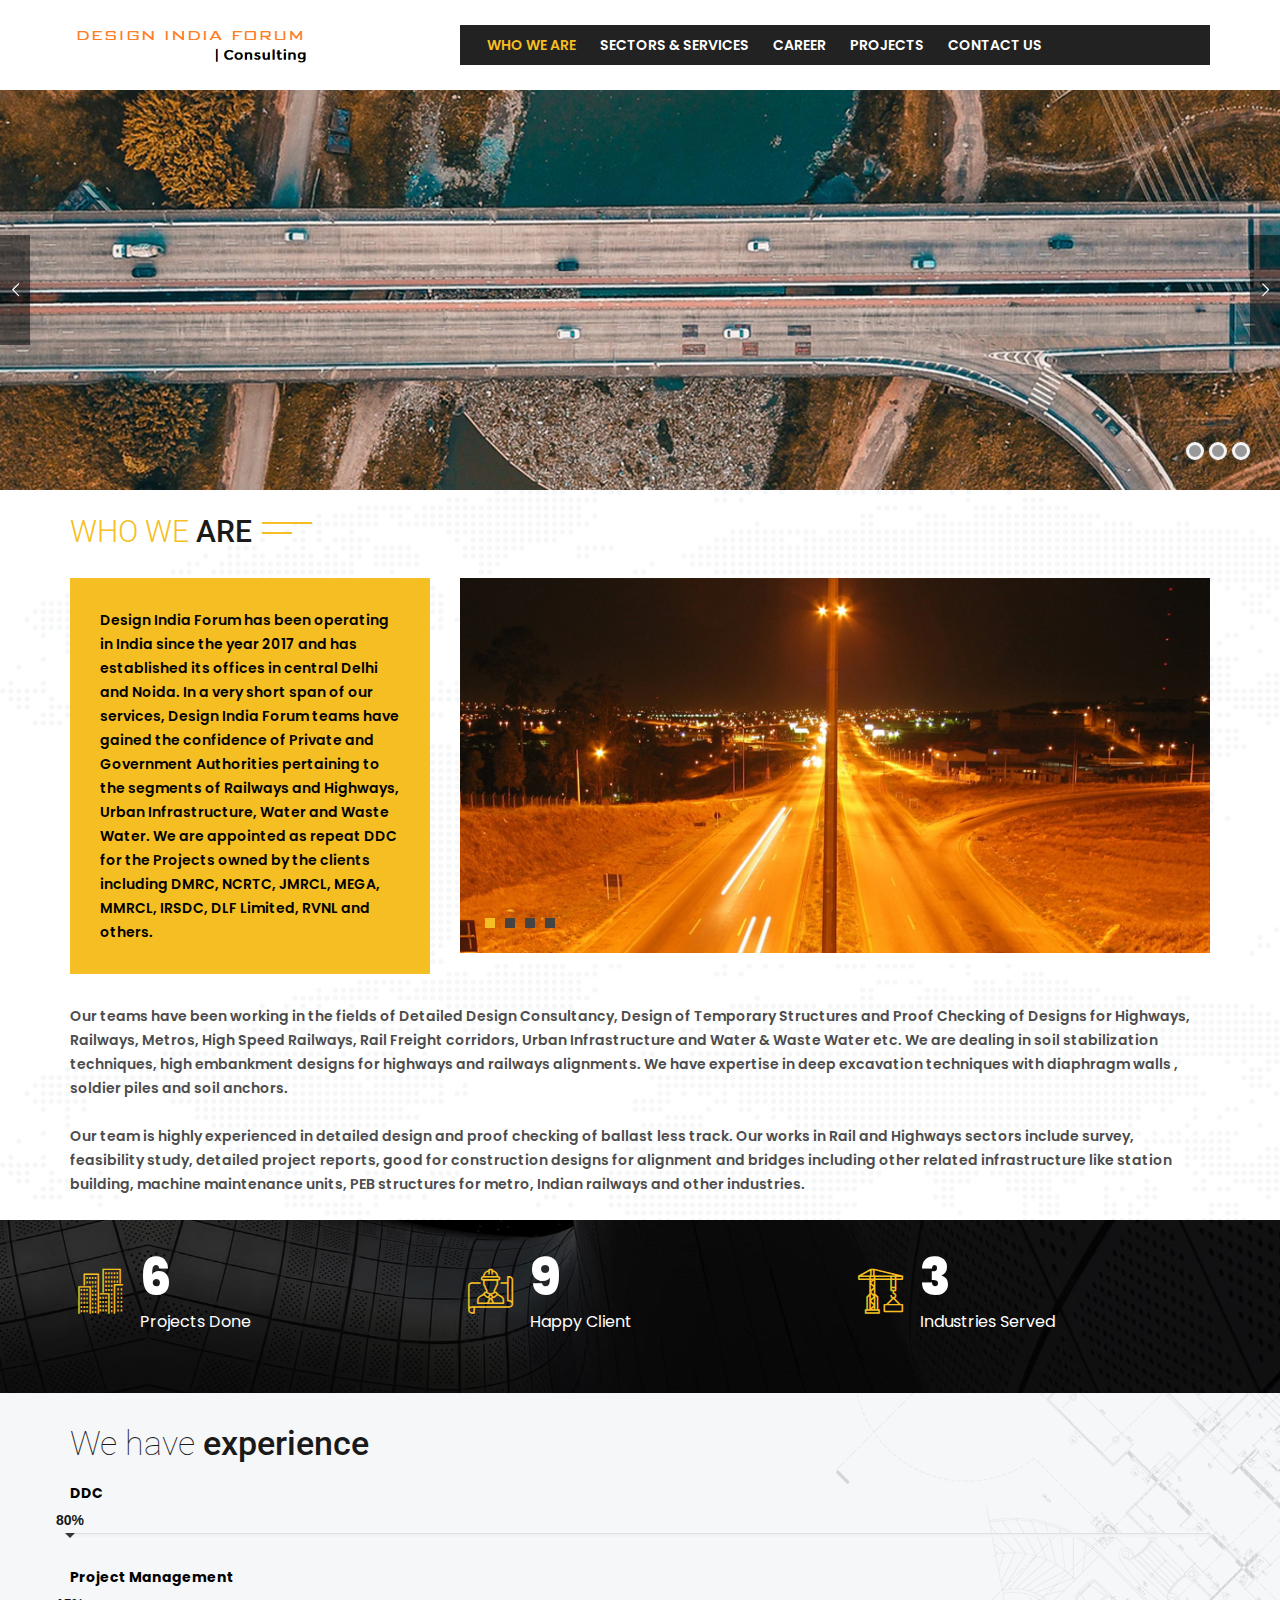
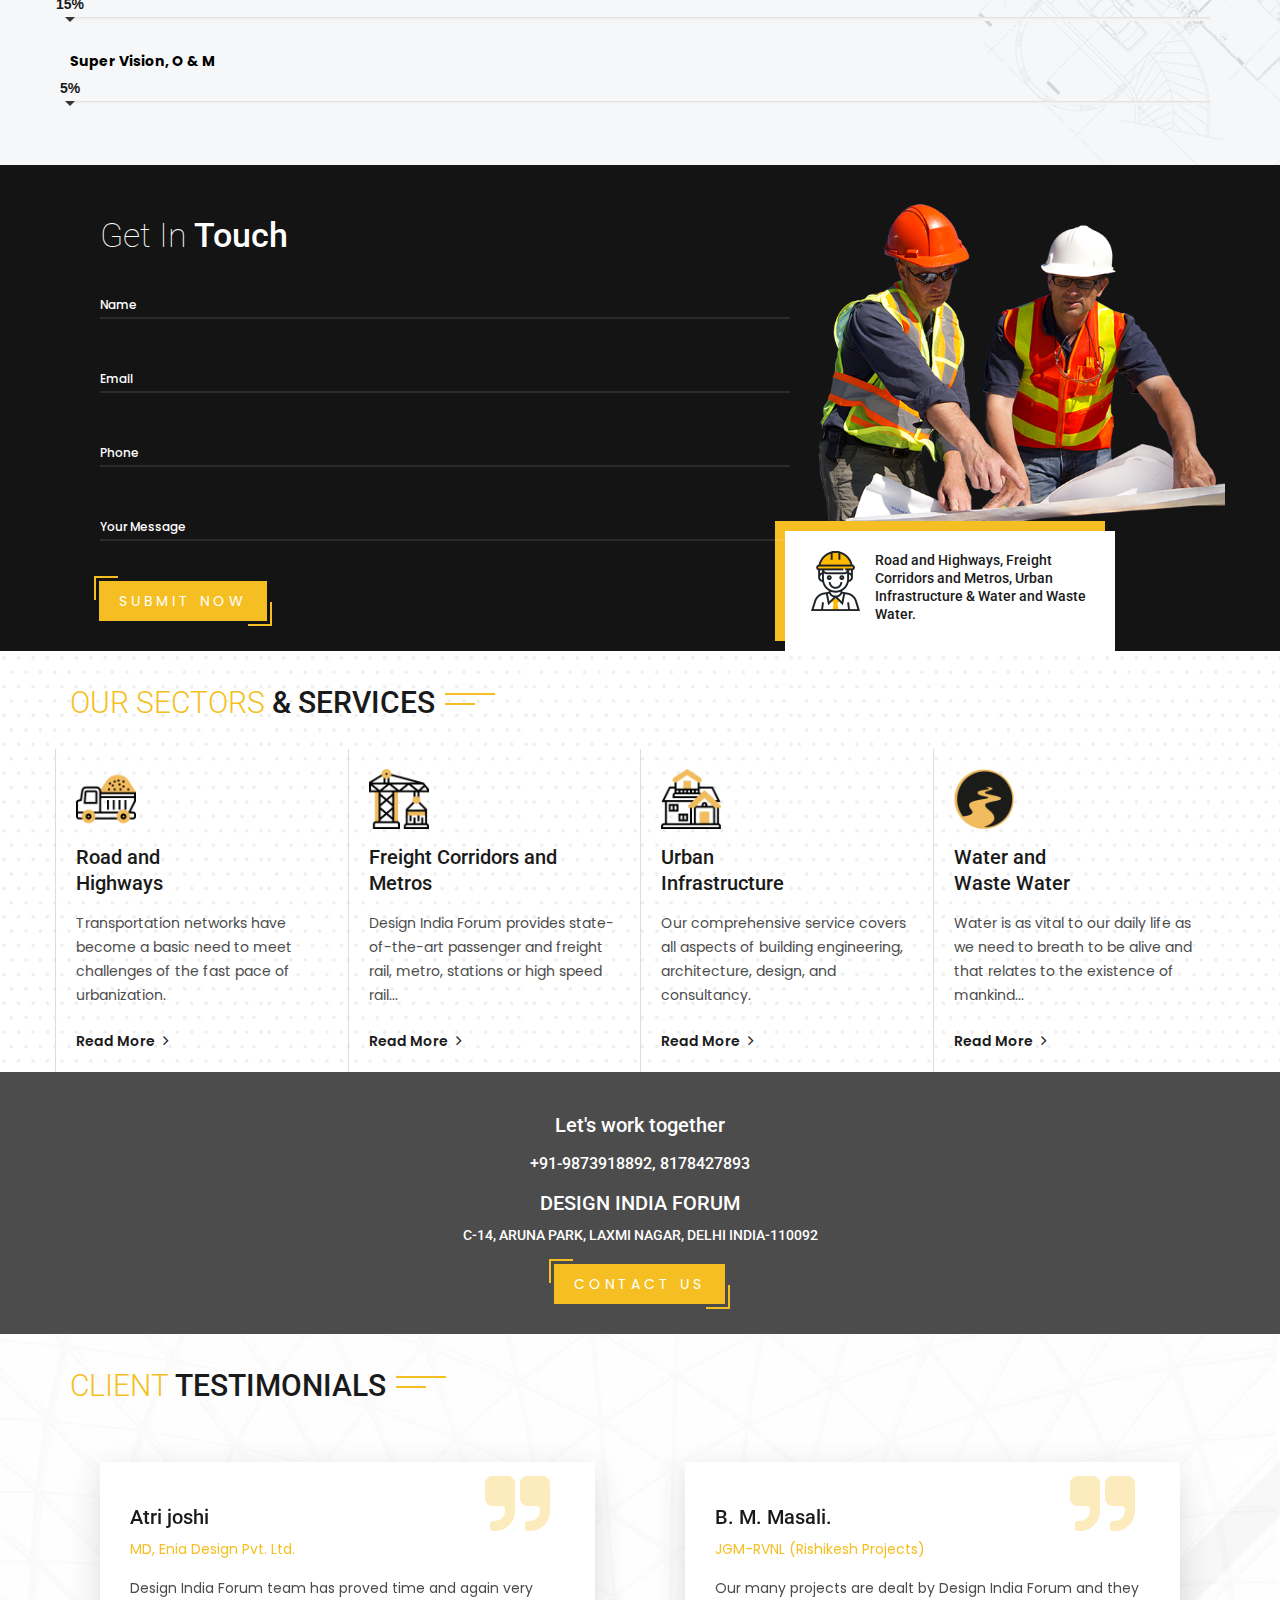
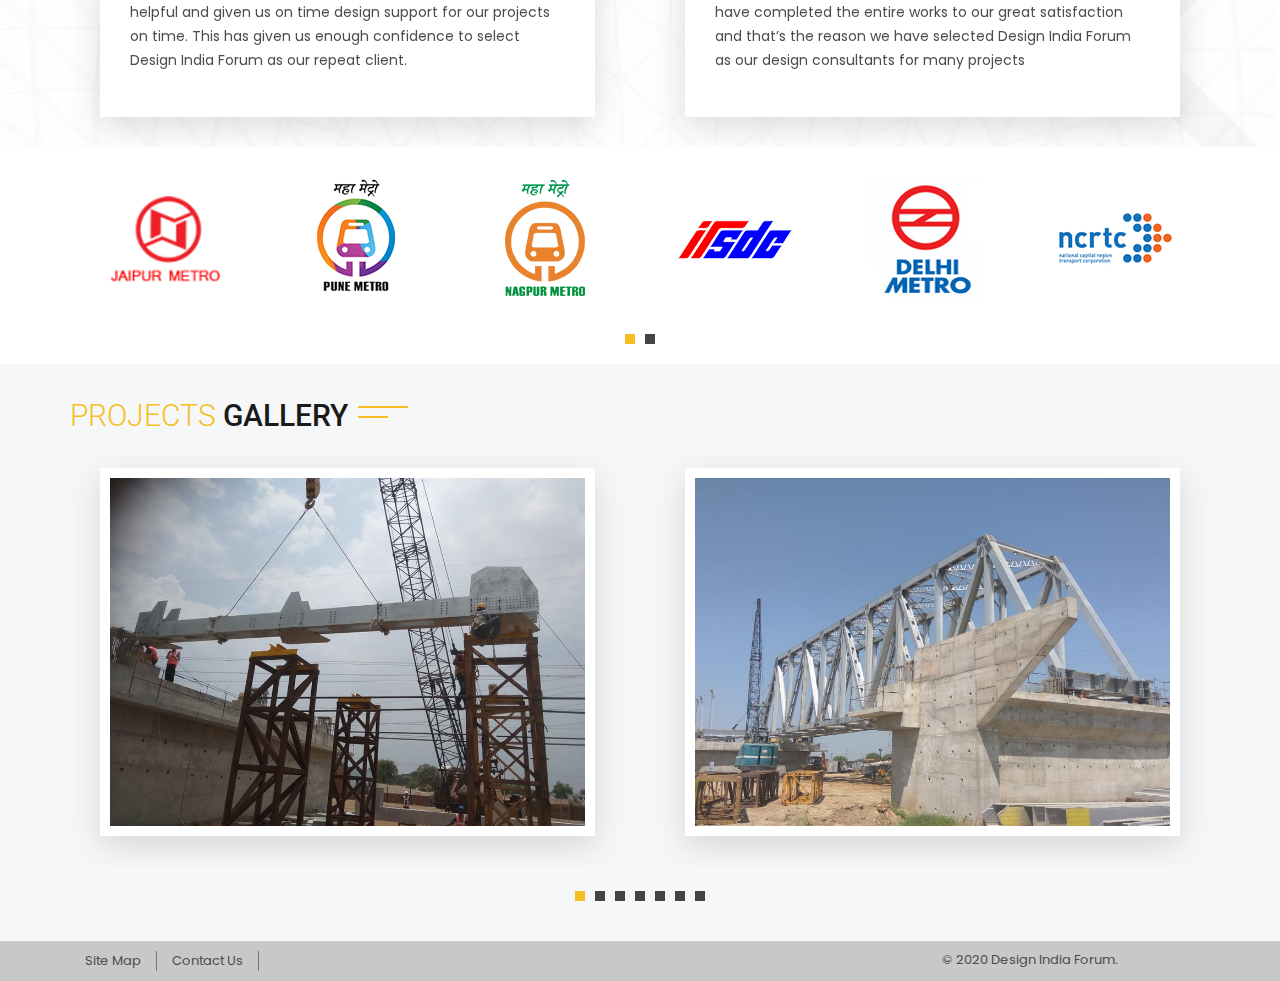
==== commit 307f2f46: "changes #1" ====
--- a/index.html
+++ b/index.html
@@ -767,7 +767,7 @@
                                             <i class="flaticon-city"></i>
                                         </span>
                                         <div class="icon-content text-white">                                
-                                            <div class="counter font-50 font-weight-800 m-b5">750</div>
+                                            <div class="counter font-50 font-weight-800 m-b5">50</div>
                                             <span class="font-16">Projects Done</span>
                                         </div>
                                     </div>
@@ -779,7 +779,7 @@
                                             <i class="flaticon-worker"></i>
                                         </span>
                                         <div class="icon-content text-white">                                
-                                            <div class="counter font-50 font-weight-800 m-b5">100</div>
+                                            <div class="counter font-50 font-weight-800 m-b5">70</div>
                                             <span class="font-16">Happy Client</span>
                                         </div>
                                     </div>
@@ -893,7 +893,7 @@
                             <div class="col-md-8 col-sm-8">
                                 <div class="contact-home1-left contact-home1-left-v2 bg-dark p-a30 m-b0 p-t50">
                                     <h3 class="text-white m-t0"><span class="font-weight-100">Get In</span> Touch</h3>
-                                    <form action="https://ringentinfra.com/contact.php" method="POST">
+                                    <form action="mailto:designindiaforum@gmail.com" method="POST">
                                       
                                         <div class="input input-animate">
                                             <label for="name">Name</label>
@@ -1059,8 +1059,8 @@
 							<div class="call-us-section text-center text-white">
 								<h4 class="m-b15">Let's work together</h4>
                                 <h5 class="call-us-number m-b15 m-b0">+91-9873918892, 8178427893</h5>
-                                <h4 class="call-us-address m-t0 m-b0">DESIGN INDIA FORUM CONSULTING INDIA PRIVATE LIMITED</h4>
-								<h6 class="m-b20">14-C, ARUNA PARK, LAXMI NAGAR, NEW DELHI INDIA-110092</h6>
+                                <h4 class="call-us-address m-t0 m-b0">DESIGN INDIA FORUM</h4>
+								<h6 class="m-b20">C-14, ARUNA PARK, LAXMI NAGAR, DELHI INDIA-110092</h6>
                                 <a href="contact.html" class="site-button btn-effect">Contact Us</a>
 							</div>
 						</div>
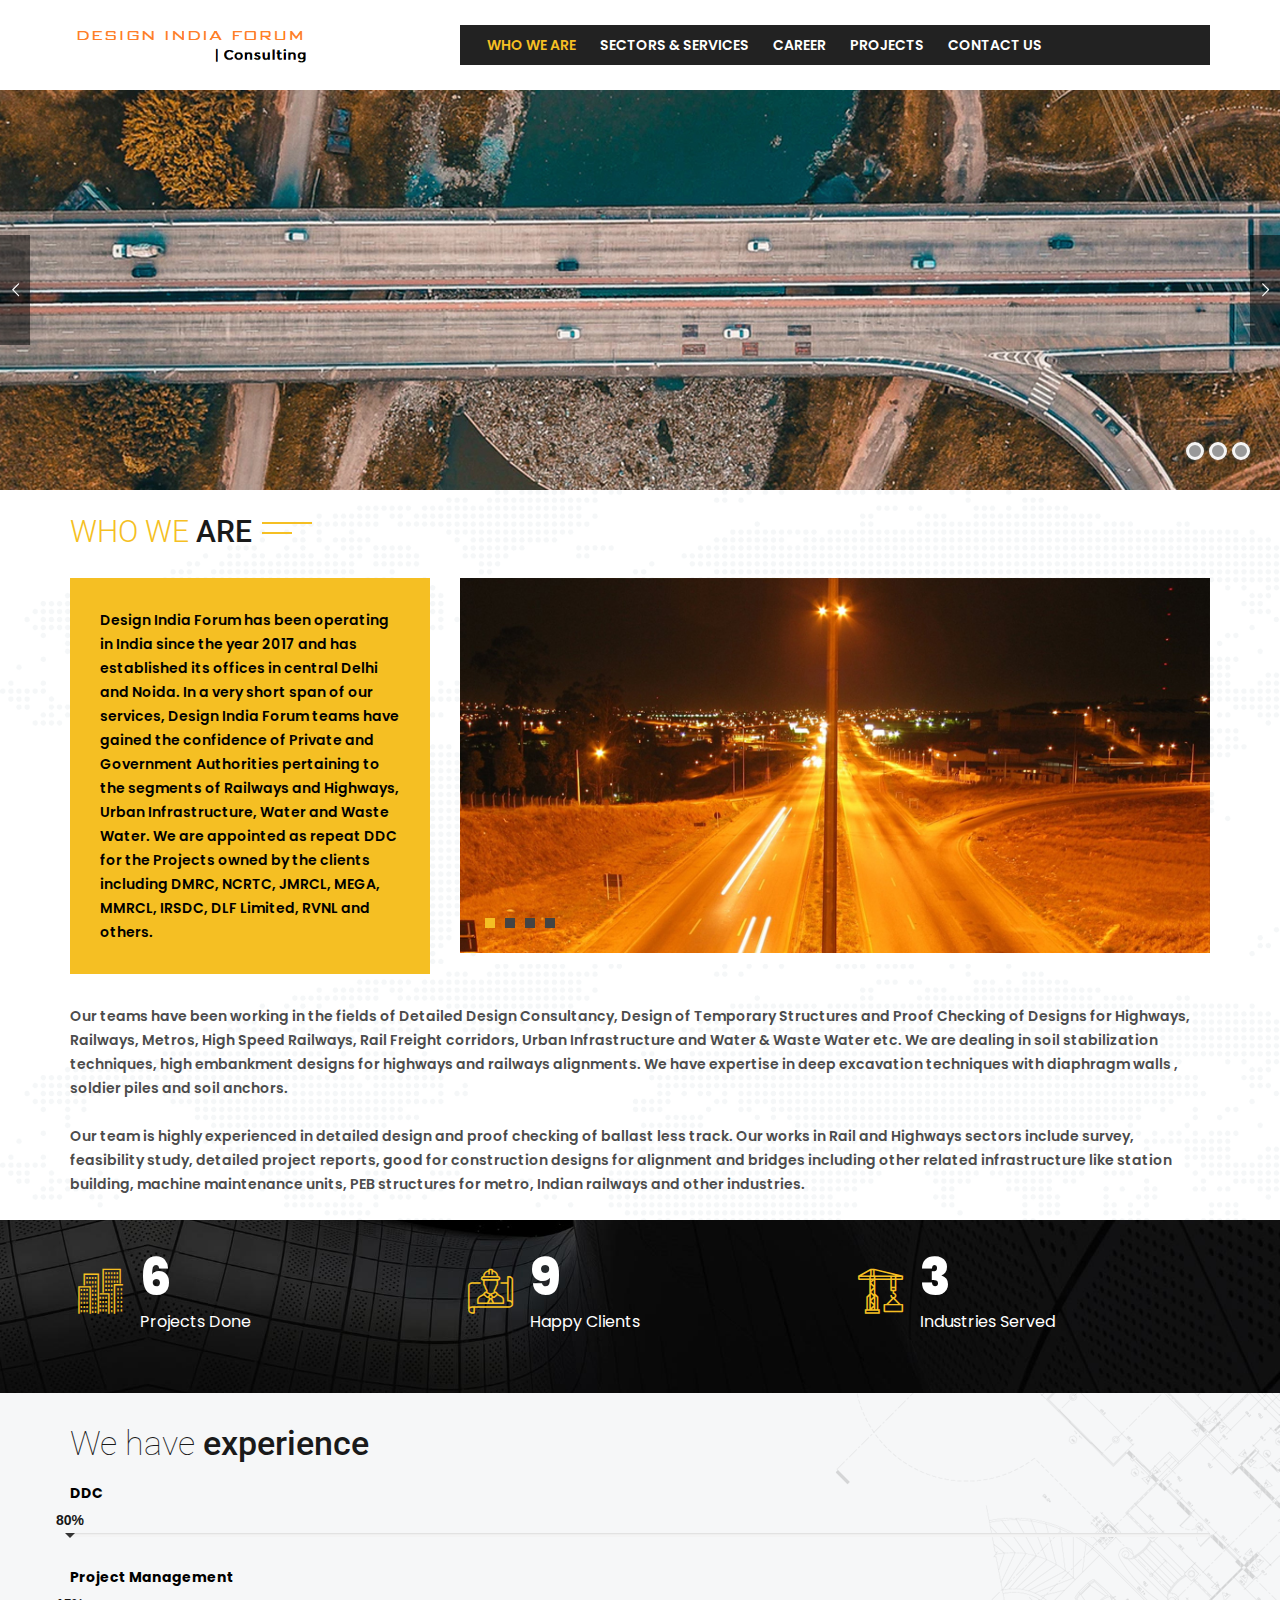
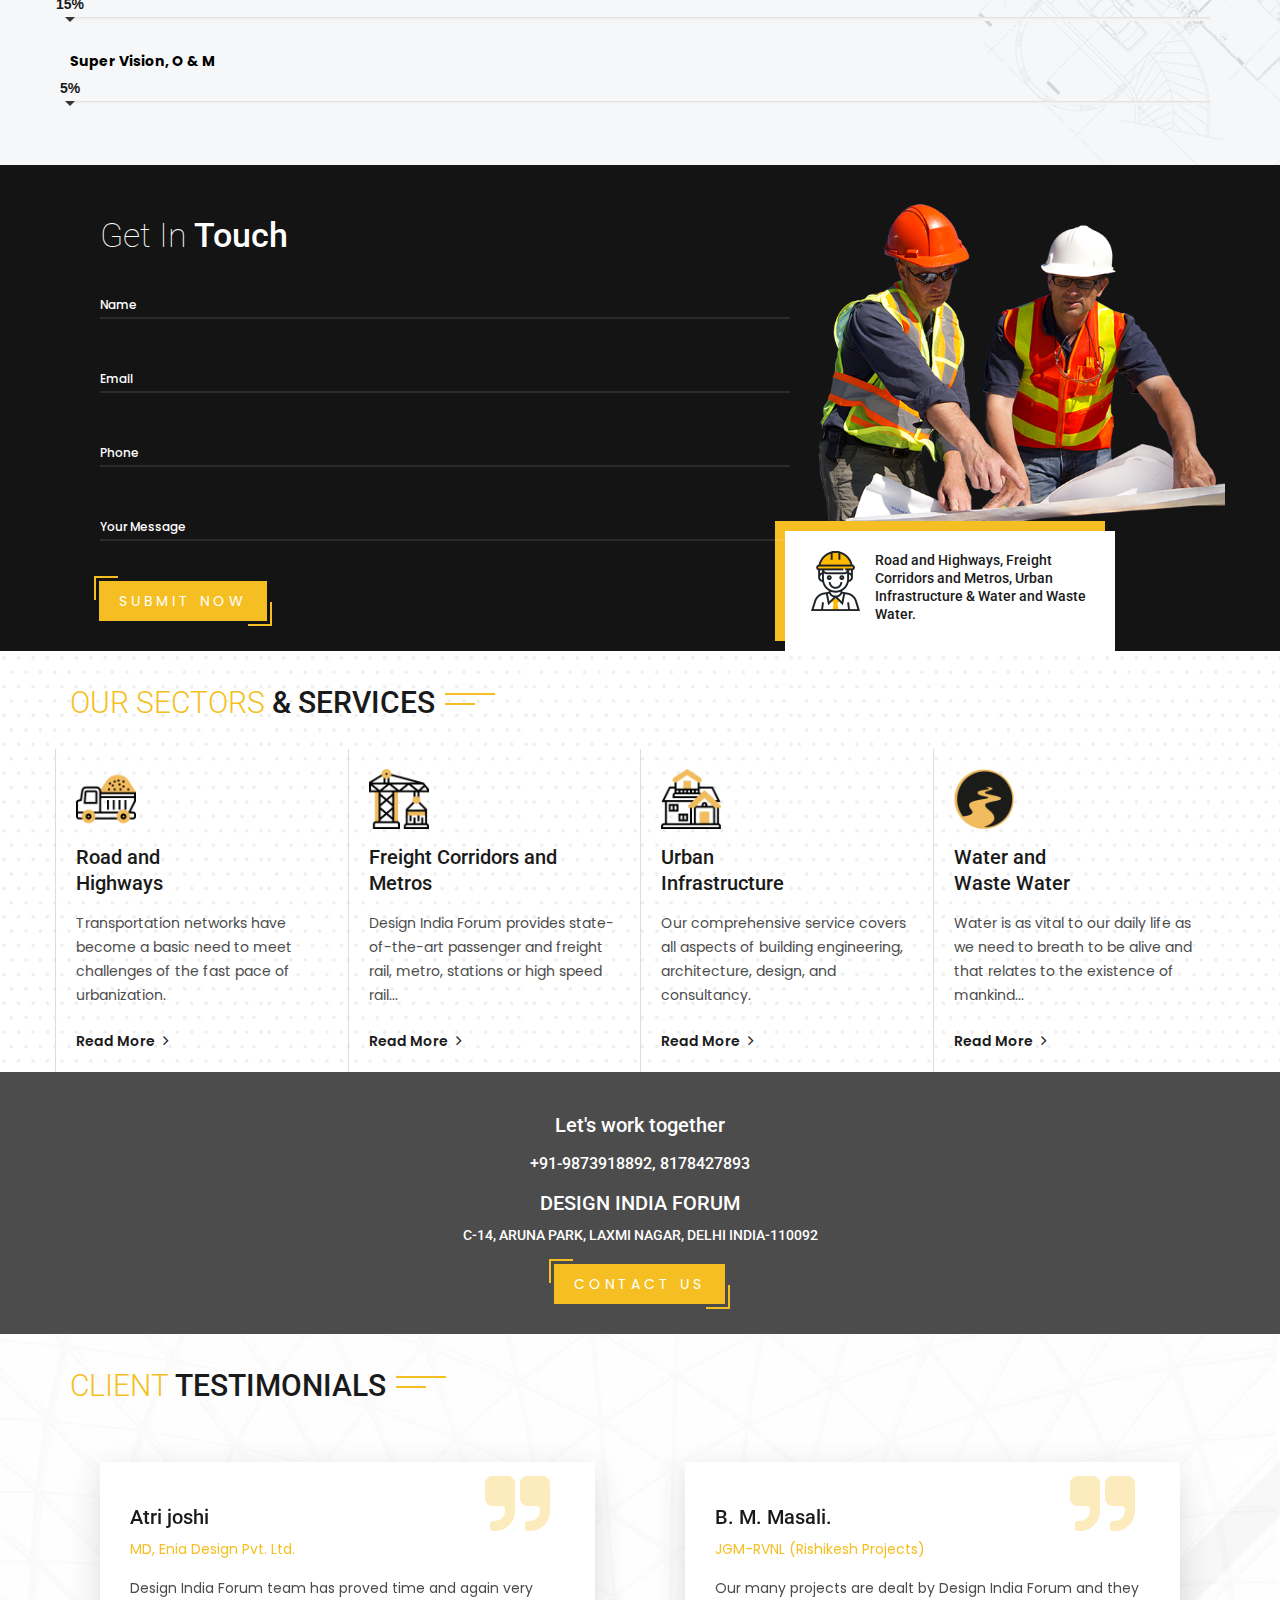
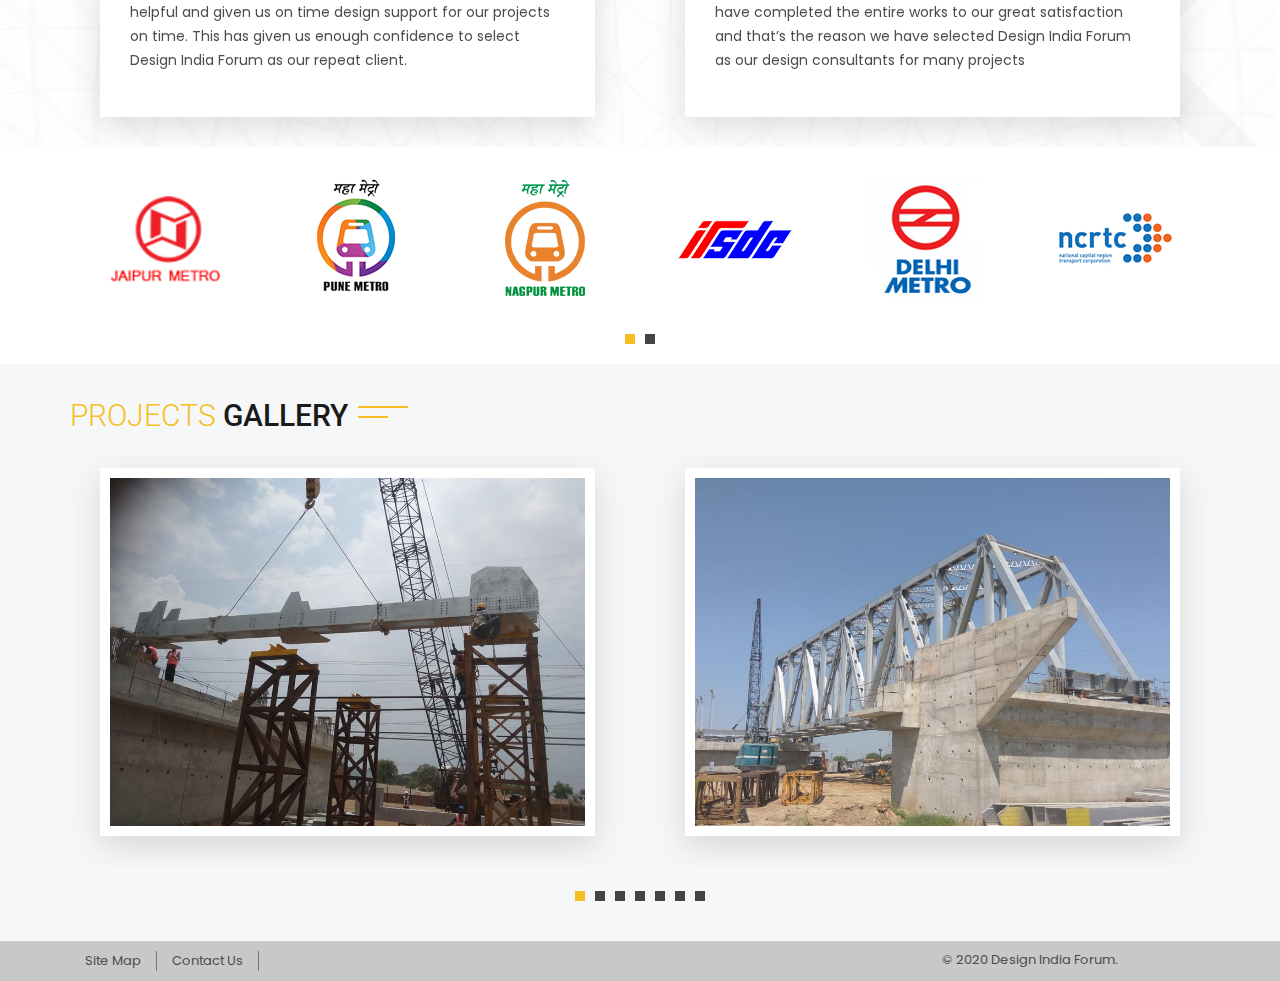
==== commit 04caa2ab: "changes #1 re" ====
--- a/index.html
+++ b/index.html
@@ -780,7 +780,7 @@
                                         </span>
                                         <div class="icon-content text-white">                                
                                             <div class="counter font-50 font-weight-800 m-b5">70</div>
-                                            <span class="font-16">Happy Client</span>
+                                            <span class="font-16">Happy Clients</span>
                                         </div>
                                     </div>
                                 </div>
